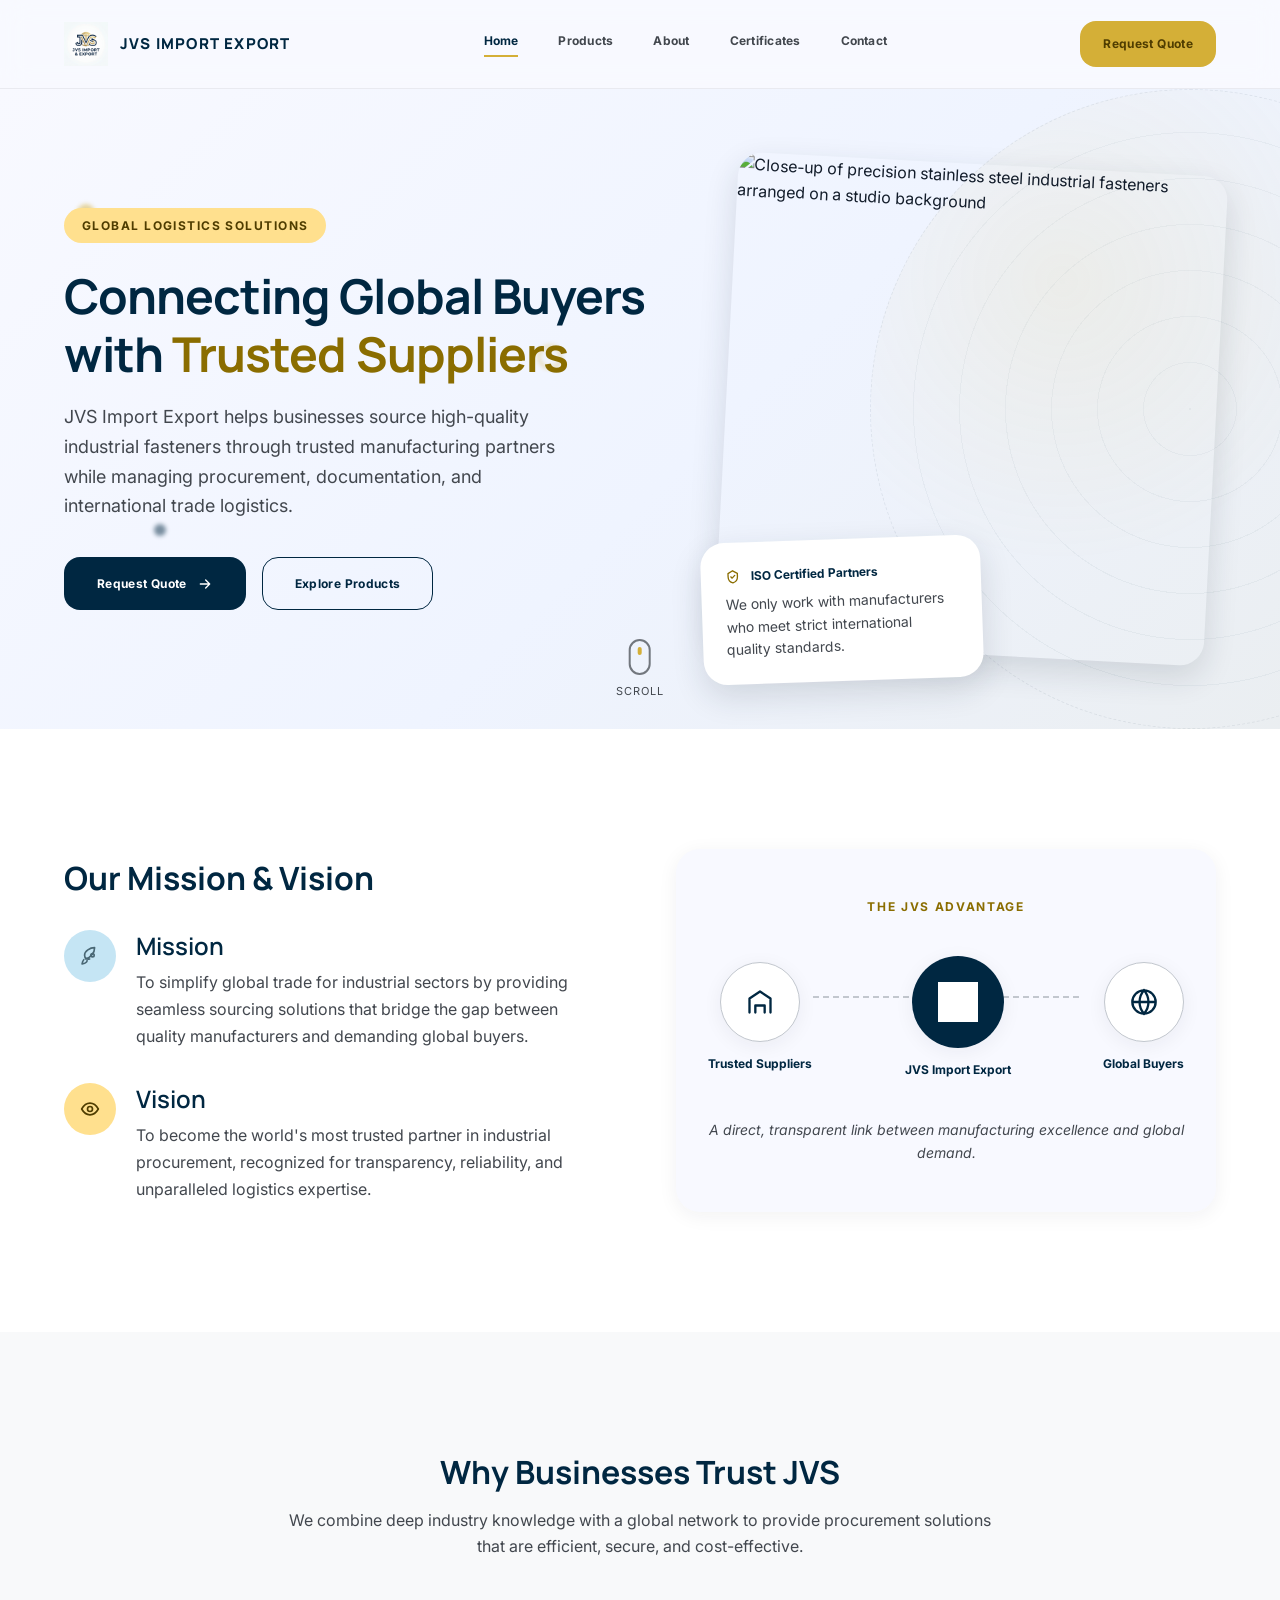
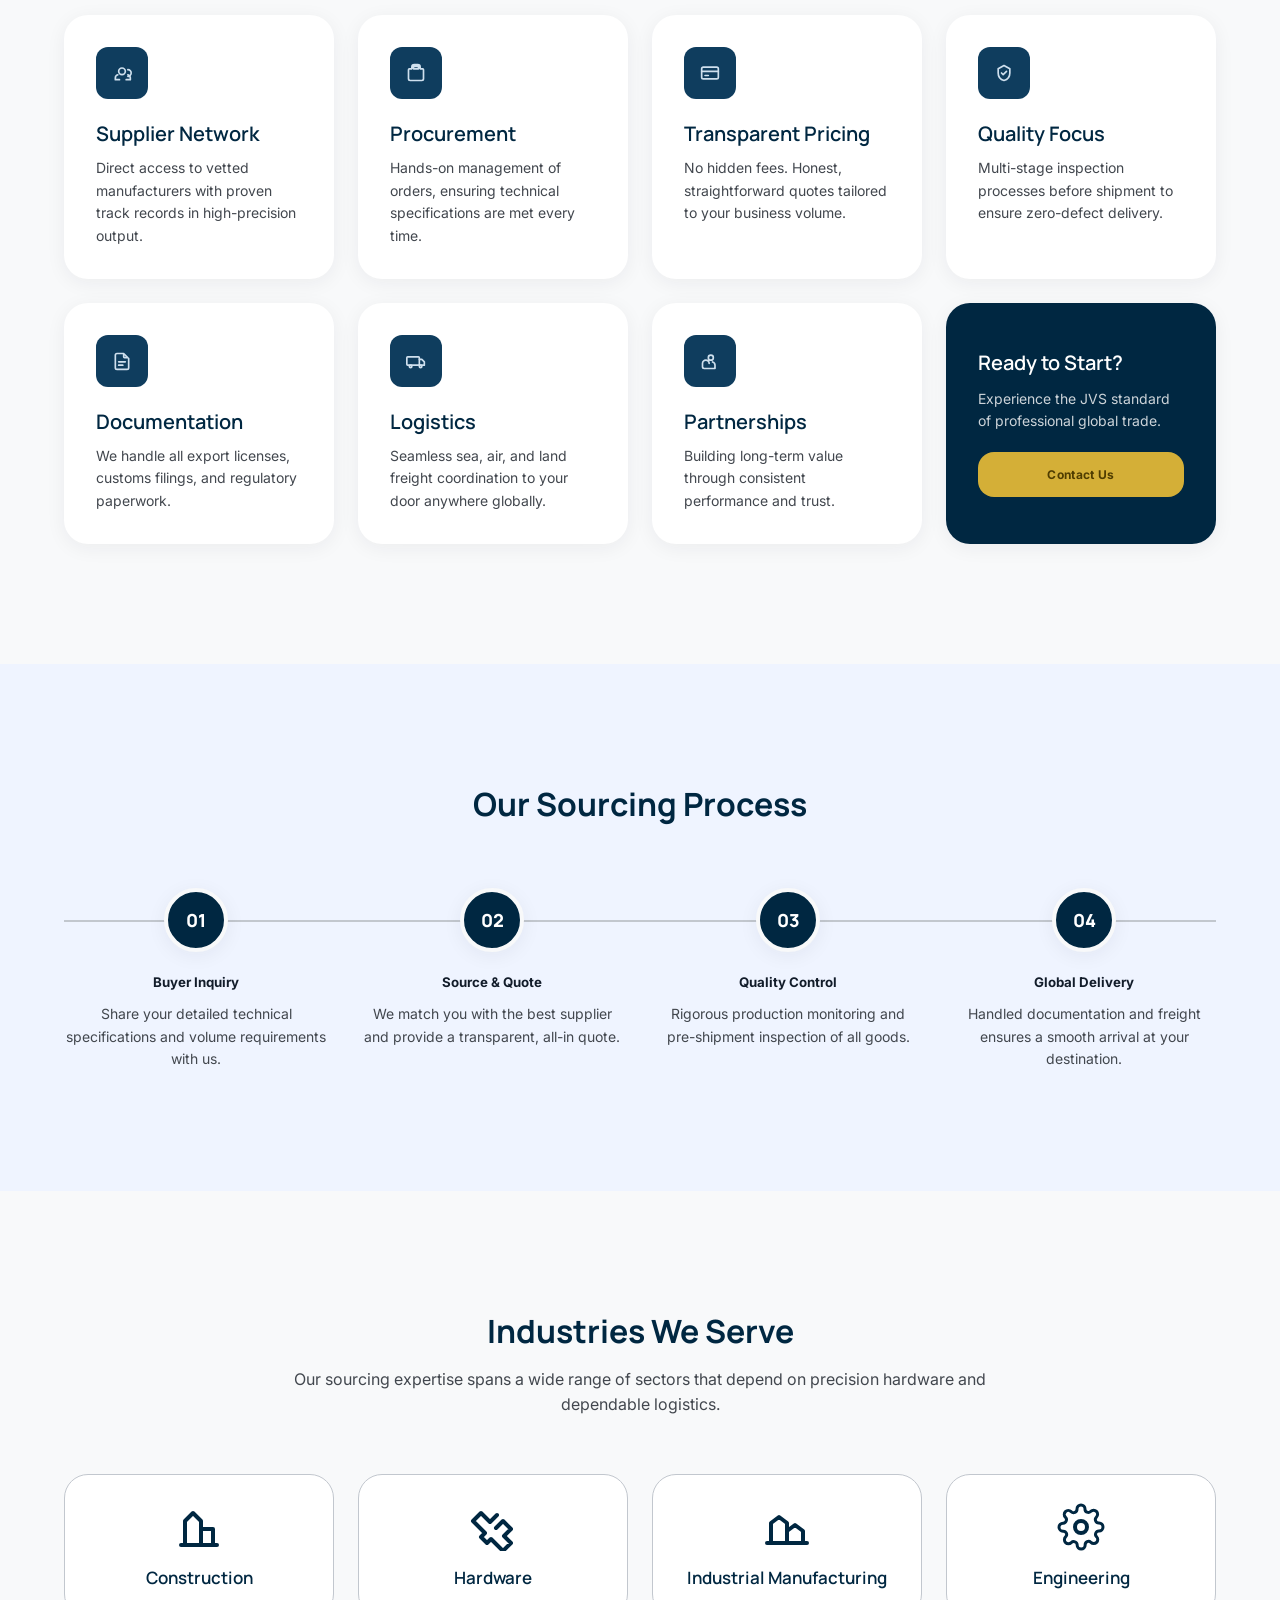
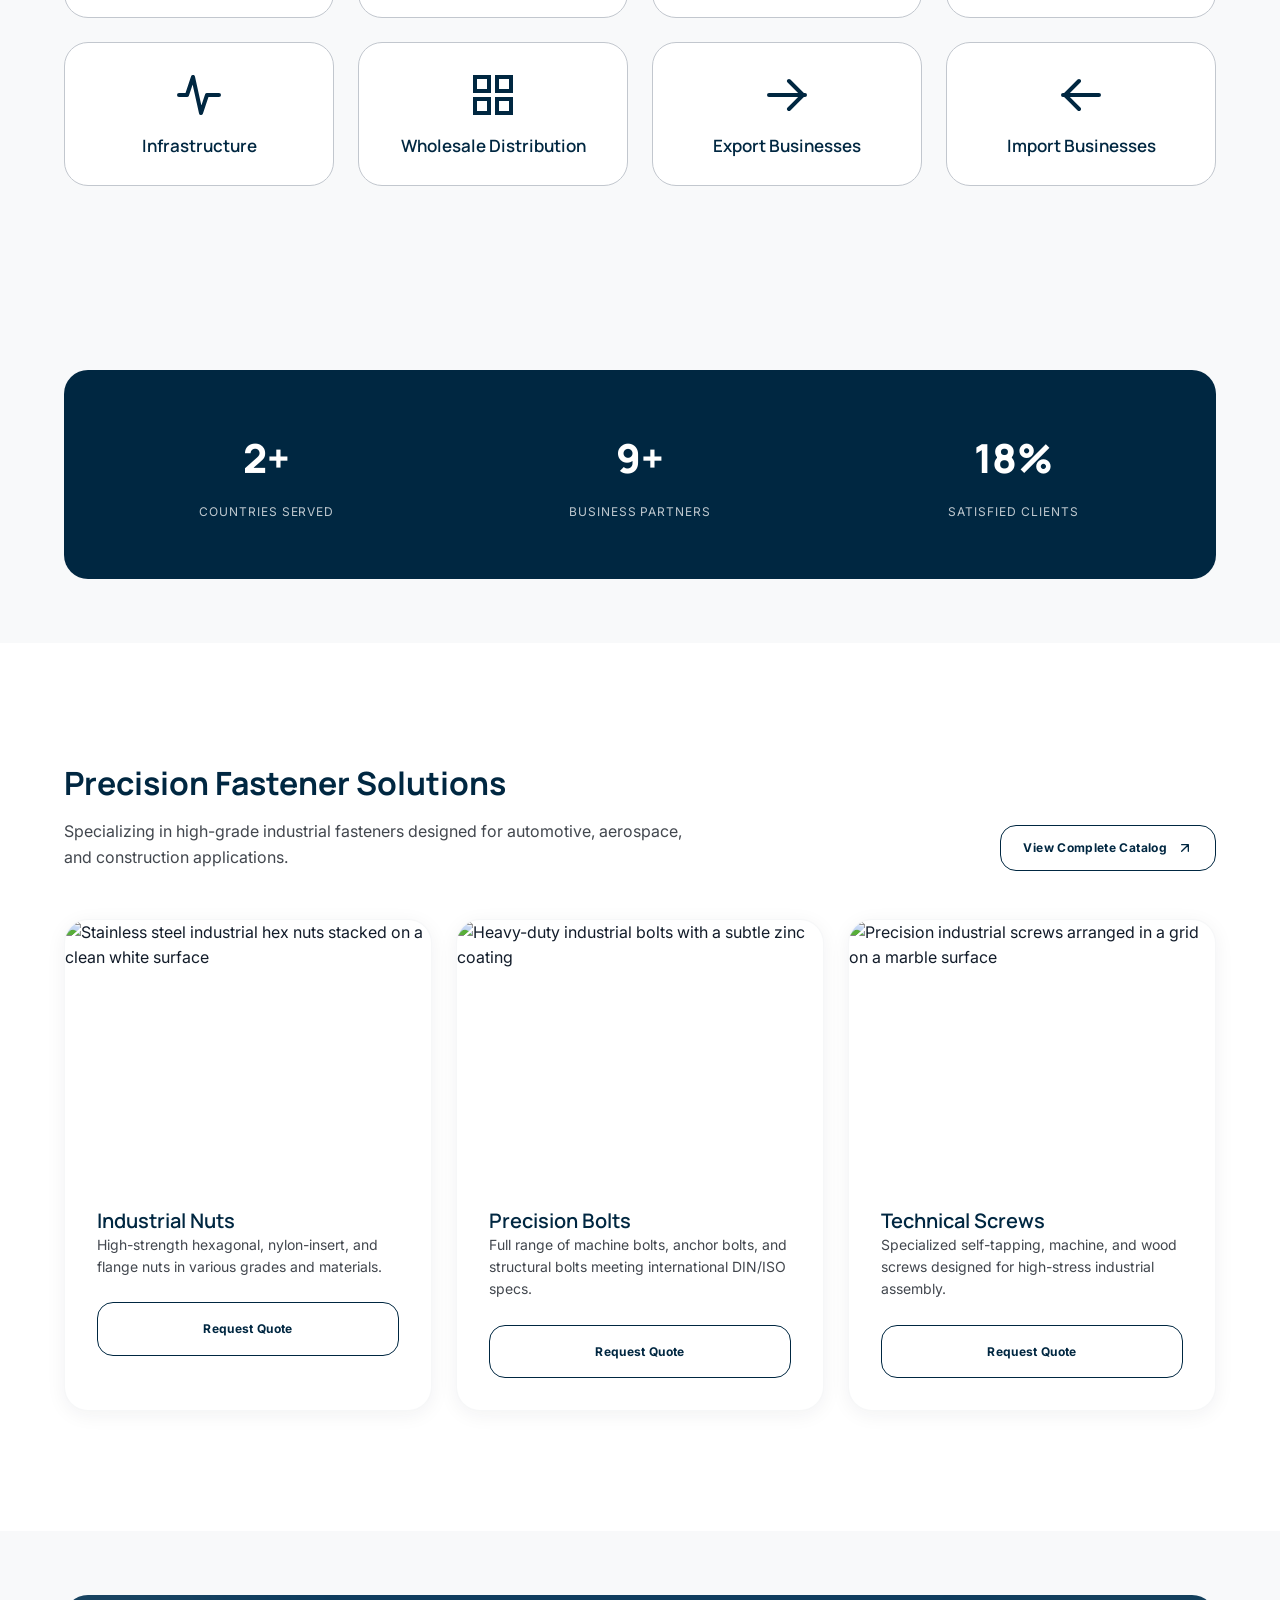
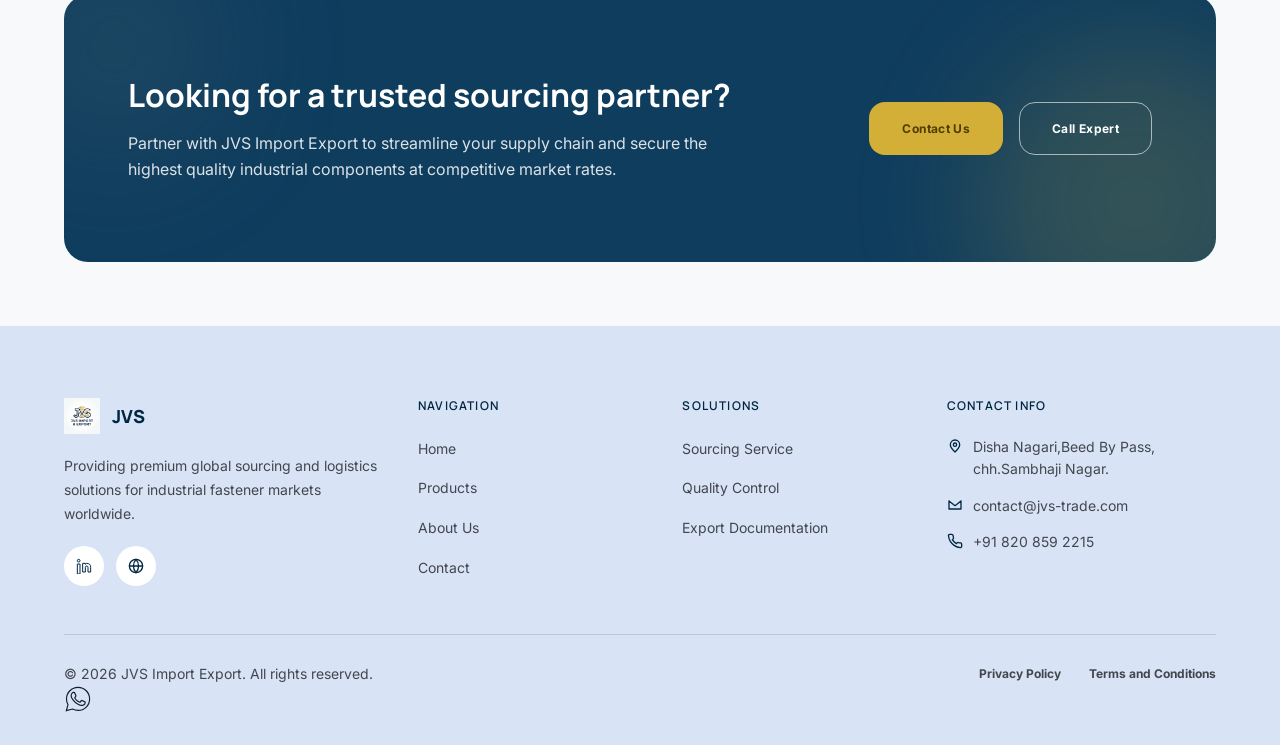
==== index.html @ 144cfc4e "Initial JVS Import Export website" ====
<!DOCTYPE html>
<html lang="en">
<head>
<meta charset="UTF-8">
<meta name="viewport" content="width=device-width, initial-scale=1.0">
<title>JVS Import Export | Global Sourcing & Trade Consultancy Partner</title>
<meta name="description" content="JVS Import Export connects verified manufacturers with global buyers of industrial fasteners — offering sourcing, documentation, and end-to-end trade coordination.">
<meta name="keywords" content="import export consultancy, global sourcing, industrial fasteners, trade documentation, buyer supplier matching">
<meta name="author" content="JVS Import Export">

<!-- Open Graph -->
<meta property="og:type" content="website">
<meta property="og:title" content="JVS Import Export | Connecting Markets, Delivering Value">
<meta property="og:description" content="An import-export trading & business consultancy firm connecting genuine buyers with trusted manufacturers worldwide.">
<meta property="og:image" content="assets/images/logo.png">
<meta property="og:url" content="https://www.jvsimportexport.com/">
<meta name="twitter:card" content="summary_large_image">

<link rel="icon" type="image/png" href="assets/images/logo.png">
<link rel="canonical" href="https://www.jvsimportexport.com/">

<!-- Fonts -->
<link rel="preconnect" href="https://fonts.googleapis.com">
<link rel="preconnect" href="https://fonts.gstatic.com" crossorigin>
<link href="https://fonts.googleapis.com/css2?family=Manrope:wght@500;600;700;800&family=Inter:wght@400;500;600;700&display=swap" rel="stylesheet">

<link rel="stylesheet" href="css/style.css">

<!-- Schema.org structured data -->
<script type="application/ld+json">
{
  "@context": "https://schema.org",
  "@type": "Organization",
  "name": "JVS Import Export",
  "description": "Import-export trading and business consultancy firm connecting global buyers with trusted manufacturing suppliers.",
  "url": "https://www.jvsimportexport.com/",
  "logo": "assets/images/logo.png",
  "sameAs": []
}
</script>
</head>
<body>

<!-- Loading Animation -->
<div class="page-loader" data-page-loader aria-hidden="true">
  <div class="page-loader__mark">
    <img src="assets/images/logo.png" alt="">
    <div class="page-loader__bar"></div>
  </div>
</div>

<a class="skip-link" href="#main-content">Skip to main content</a>

<!-- ============================= HEADER ============================= -->
<header class="site-header">
  <div class="nav-wrap">
    <a href="index.html" class="brand" aria-label="JVS Import Export — Home">
      <img src="assets/images/logo.png" alt="JVS Import Export logo" class="brand__logo">
      <span class="brand__name">JVS Import Export</span>
    </a>

    <nav class="main-nav" aria-label="Primary navigation">
      <a href="index.html" class="main-nav__link is-active" aria-current="page">Home</a>
      <a href="products.html" class="main-nav__link">Products</a>
      <a href="about.html" class="main-nav__link">About</a>
      <a href="certificate.html" class="main-nav__link">Certificates</a>
      <a href="contact.html" class="main-nav__link">Contact</a>
    </nav>

    <div class="header-actions">
      <a href="contact.html" class="btn btn--gold btn--sm">Request Quote</a>
      <button class="hamburger" data-nav-toggle aria-expanded="false" aria-controls="mobile-nav" aria-label="Toggle navigation menu">
        <span></span><span></span><span></span>
      </button>
    </div>
  </div>

  <nav id="mobile-nav" class="mobile-nav" data-mobile-nav aria-label="Mobile navigation">
    <a href="index.html" class="mobile-nav__link">Home</a>
    <a href="products.html" class="mobile-nav__link">Products</a>
    <a href="about.html" class="mobile-nav__link">About</a>
    <a href="certificate.html" class="mobile-nav__link">Certificates</a>
    <a href="contact.html" class="mobile-nav__link">Contact</a>
    <a href="contact.html" class="btn btn--gold btn--block mobile-nav__cta">Request Quote</a>
  </nav>
</header>

<main id="main-content">

  <!-- ============================= HERO ============================= -->
  <section class="hero">
    <div class="hero__bg" aria-hidden="true"></div>
    <div class="hero__globe" aria-hidden="true"></div>
    <span class="hero__shape hero__shape--1" aria-hidden="true"></span>
    <span class="hero__shape hero__shape--2" aria-hidden="true"></span>
    <span class="hero__shape hero__shape--3" aria-hidden="true"></span>

    <div class="container hero__grid">
      <div class="hero__content">
        <span class="hero__badge">Global Logistics Solutions</span>
        <h1>Connecting Global Buyers with <span class="accent">Trusted Suppliers</span></h1>
        <p class="lead">JVS Import Export helps businesses source high-quality industrial fasteners through trusted manufacturing partners while managing procurement, documentation, and international trade logistics.</p>
        <div class="hero__cta">
          <a href="contact.html" class="btn btn--primary">
            Request Quote
            <svg class="icon icon--sm" viewBox="0 0 24 24"><path d="M5 12h14M13 6l6 6-6 6" stroke-width="2" stroke-linecap="round" stroke-linejoin="round"/></svg>
          </a>
          <a href="products.html" class="btn btn--outline">Explore Products</a>
        </div>
      </div>

      <div class="hero__media">
        <div class="hero__media-frame">
          <img src="https://lh3.googleusercontent.com/aida-public/[base64]" alt="Close-up of precision stainless steel industrial fasteners arranged on a studio background" loading="eager" width="600" height="600">
        </div>
        <div class="hero__media-badge">
          <div class="badge-row">
            <svg class="icon icon--sm" viewBox="0 0 24 24"><path d="M9 12l2 2 4-4M12 3l7 4v5c0 4.5-3 8-7 9-4-1-7-4.5-7-9V7l7-4z" stroke-width="2" stroke-linecap="round" stroke-linejoin="round"/></svg>
            ISO Certified Partners
          </div>
          <p>We only work with manufacturers who meet strict international quality standards.</p>
        </div>
      </div>
    </div>

    <div class="scroll-indicator" aria-hidden="true">
      <span class="mouse"></span>
      Scroll
    </div>
  </section>

  <!-- ===================== ABOUT PREVIEW / MISSION ===================== -->
  <section class="section bg-white" id="about">
    <div class="container">
      <div class="story-grid">
        <div class="reveal">
          <h2>Our Mission &amp; Vision</h2>
          <div style="margin-top:32px;">
            <div class="mv-item">
              <div class="mv-item__icon mv-item__icon--blue">
                <svg class="icon" viewBox="0 0 24 24"><path d="M4.5 16.5c-1.5 1.5-2 5-2 5s3.5-.5 5-2c.8-.8 1-2 1-2M13 11a2 2 0 1 0 4 0 2 2 0 0 0-4 0z" stroke-width="2" stroke-linecap="round" stroke-linejoin="round"/><path d="M11.5 15.5c-3 1-6-1-6-4.5C5.5 6 12 2 17.5 2c0 5.5-4 12-11 13.5z" stroke-width="2" stroke-linecap="round" stroke-linejoin="round"/></svg>
              </div>
              <div>
                <h3>Mission</h3>
                <p>To simplify global trade for industrial sectors by providing seamless sourcing solutions that bridge the gap between quality manufacturers and demanding global buyers.</p>
              </div>
            </div>
            <div class="mv-item">
              <div class="mv-item__icon mv-item__icon--gold">
                <svg class="icon" viewBox="0 0 24 24"><path d="M2 12s4-7 10-7 10 7 10 7-4 7-10 7-10-7-10-7z" stroke-width="2" stroke-linecap="round" stroke-linejoin="round"/><circle cx="12" cy="12" r="3" stroke-width="2"/></svg>
              </div>
              <div>
                <h3>Vision</h3>
                <p>To become the world's most trusted partner in industrial procurement, recognized for transparency, reliability, and unparalleled logistics expertise.</p>
              </div>
            </div>
          </div>
        </div>

        <div class="advantage-panel reveal reveal-delay-1">
          <p class="advantage-panel__title">The JVS Advantage</p>
          <div class="advantage-flow">
            <div class="advantage-node">
              <div class="advantage-node__circle">
                <svg class="icon icon--lg" viewBox="0 0 24 24"><path d="M3 21V9l9-6 9 6v12M8 21v-6h8v6" stroke-width="2" stroke-linecap="round" stroke-linejoin="round"/></svg>
              </div>
              <span>Trusted Suppliers</span>
            </div>
            <div class="advantage-node">
              <div class="advantage-node__circle advantage-node__circle--brand">
                <img src="assets/images/logo2.png" alt="">
              </div>
              <span>JVS Import Export</span>
              
            </div>
            <div class="advantage-node">
              <div class="advantage-node__circle">
                <svg class="icon icon--lg" viewBox="0 0 24 24"><circle cx="12" cy="12" r="10" stroke-width="2"/><path d="M2 12h20M12 2a15 15 0 0 1 0 20 15 15 0 0 1 0-20z" stroke-width="2"/></svg>
              </div>
              <span>Global Buyers</span>
            </div>
          </div>
          <p class="advantage-panel__caption">A direct, transparent link between manufacturing excellence and global demand.</p>
        </div>
      </div>
    </div>
  </section>

  <!-- ============================= SERVICES ============================= -->
  <section class="section">
    <div class="container">
      <div class="section-header reveal">
        <h2>Why Businesses Trust JVS</h2>
        <p>We combine deep industry knowledge with a global network to provide procurement solutions that are efficient, secure, and cost-effective.</p>
      </div>

      <div class="grid grid-4">
        <div class="card service-card reveal">
          <div class="service-card__icon">
            <svg class="icon" viewBox="0 0 24 24"><path d="M17 20h5v-2a4 4 0 0 0-3-3.87M9 20H4v-2a4 4 0 0 1 3-3.87m5-8.13a4 4 0 1 0 0 8 4 4 0 0 0 0-8zm7 2a4 4 0 0 1 0 8" stroke-width="2" stroke-linecap="round" stroke-linejoin="round"/></svg>
          </div>
          <h4>Supplier Network</h4>
          <p>Direct access to vetted manufacturers with proven track records in high-precision output.</p>
        </div>
        <div class="card service-card reveal reveal-delay-1">
          <div class="service-card__icon">
            <svg class="icon" viewBox="0 0 24 24"><path d="M20 7h-3V5a3 3 0 0 0-3-3H10a3 3 0 0 0-3 3v2H4a1 1 0 0 0-1 1v11a2 2 0 0 0 2 2h14a2 2 0 0 0 2-2V8a1 1 0 0 0-1-1zM9 5a1 1 0 0 1 1-1h4a1 1 0 0 1 1 1v2H9z" stroke-width="2" stroke-linecap="round" stroke-linejoin="round"/></svg>
          </div>
          <h4>Procurement</h4>
          <p>Hands-on management of orders, ensuring technical specifications are met every time.</p>
        </div>
        <div class="card service-card reveal reveal-delay-2">
          <div class="service-card__icon">
            <svg class="icon" viewBox="0 0 24 24"><rect x="2" y="5" width="20" height="14" rx="2" stroke-width="2"/><path d="M2 10h20M6 15h4" stroke-width="2" stroke-linecap="round"/></svg>
          </div>
          <h4>Transparent Pricing</h4>
          <p>No hidden fees. Honest, straightforward quotes tailored to your business volume.</p>
        </div>
        <div class="card service-card reveal reveal-delay-3">
          <div class="service-card__icon">
            <svg class="icon" viewBox="0 0 24 24"><path d="M9 12l2 2 4-4M12 3l7 4v5c0 4.5-3 8-7 9-4-1-7-4.5-7-9V7l7-4z" stroke-width="2" stroke-linecap="round" stroke-linejoin="round"/></svg>
          </div>
          <h4>Quality Focus</h4>
          <p>Multi-stage inspection processes before shipment to ensure zero-defect delivery.</p>
        </div>
        <div class="card service-card reveal">
          <div class="service-card__icon">
            <svg class="icon" viewBox="0 0 24 24"><path d="M14 3v4a1 1 0 0 0 1 1h4M6 3h8l6 6v11a2 2 0 0 1-2 2H6a2 2 0 0 1-2-2V5a2 2 0 0 1 2-2zM8 13h8M8 17h5" stroke-width="2" stroke-linecap="round" stroke-linejoin="round"/></svg>
          </div>
          <h4>Documentation</h4>
          <p>We handle all export licenses, customs filings, and regulatory paperwork.</p>
        </div>
        <div class="card service-card reveal reveal-delay-1">
          <div class="service-card__icon">
            <svg class="icon" viewBox="0 0 24 24"><rect x="1" y="7" width="15" height="10" rx="1" stroke-width="2"/><path d="M16 10h3l3 3v4h-6" stroke-width="2" stroke-linecap="round" stroke-linejoin="round"/><circle cx="5.5" cy="18.5" r="1.5" stroke-width="2"/><circle cx="17.5" cy="18.5" r="1.5" stroke-width="2"/></svg>
          </div>
          <h4>Logistics</h4>
          <p>Seamless sea, air, and land freight coordination to your door anywhere globally.</p>
        </div>
        <div class="card service-card reveal reveal-delay-2">
          <div class="service-card__icon">
            <svg class="icon" viewBox="0 0 24 24"><path d="M11 21H5a2 2 0 0 1-2-2v-4a4 4 0 0 1 8 0M17 21H7M13 11a3 3 0 1 0 0-6 3 3 0 0 0 0 6zM18 21v-4a4 4 0 0 0-3-3.87" stroke-width="2" stroke-linecap="round" stroke-linejoin="round"/></svg>
          </div>
          <h4>Partnerships</h4>
          <p>Building long-term value through consistent performance and trust.</p>
        </div>
        <div class="service-card--dark card reveal reveal-delay-3">
          <h4>Ready to Start?</h4>
          <p>Experience the JVS standard of professional global trade.</p>
          <a href="contact.html" class="btn btn--gold btn--sm">Contact Us</a>
        </div>
      </div>
    </div>
  </section>

  <!-- ===================== BUSINESS PROCESS TIMELINE ===================== -->
  <section class="section bg-tint">
    <div class="container">
      <h2 class="text-center reveal" style="margin-bottom:64px;">Our Sourcing Process</h2>
      <div class="timeline">
        <div class="timeline__track" aria-hidden="true"></div>
        <ol class="timeline__list">
          <li class="timeline__step reveal">
            <div class="timeline__num">01</div>
            <h5>Buyer Inquiry</h5>
            <p>Share your detailed technical specifications and volume requirements with us.</p>
          </li>
          <li class="timeline__step reveal reveal-delay-1">
            <div class="timeline__num">02</div>
            <h5>Source &amp; Quote</h5>
            <p>We match you with the best supplier and provide a transparent, all-in quote.</p>
          </li>
          <li class="timeline__step reveal reveal-delay-2">
            <div class="timeline__num">03</div>
            <h5>Quality Control</h5>
            <p>Rigorous production monitoring and pre-shipment inspection of all goods.</p>
          </li>
          <li class="timeline__step reveal reveal-delay-3">
            <div class="timeline__num">04</div>
            <h5>Global Delivery</h5>
            <p>Handled documentation and freight ensures a smooth arrival at your destination.</p>
          </li>
        </ol>
      </div>
    </div>
  </section>

  <!-- ===================== INDUSTRIES WE SERVE ===================== -->
  <section class="section">
    <div class="container">
      <div class="section-header reveal">
        <h2>Industries We Serve</h2>
        <p>Our sourcing expertise spans a wide range of sectors that depend on precision hardware and dependable logistics.</p>
      </div>
      <div class="grid grid-4">
        <div class="industry-card reveal">
          <svg class="industry-card__icon icon icon--lg" viewBox="0 0 24 24"><path d="M3 21h18M5 21V9l4-4 4 4v12M13 21V13h6v8" stroke-width="2" stroke-linecap="round" stroke-linejoin="round"/></svg>
          <h4>Construction</h4>
        </div>
        <div class="industry-card reveal reveal-delay-1">
          <svg class="industry-card__icon icon icon--lg" viewBox="0 0 24 24"><path d="M14 6l-3.5 3.5L6 5 2 9l6 6-2 2 3 3 2-2 6 6 4-4-3.5-3.5L21 13l-4-4-3.5 3.5" stroke-width="2" stroke-linecap="round" stroke-linejoin="round"/></svg>
          <h4>Hardware</h4>
        </div>
        <div class="industry-card reveal reveal-delay-2">
          <svg class="industry-card__icon icon icon--lg" viewBox="0 0 24 24"><path d="M2 20h20M4 20V10l4-3 4 3v10M12 20v-6l4-3 4 3v6" stroke-width="2" stroke-linecap="round" stroke-linejoin="round"/></svg>
          <h4>Industrial Manufacturing</h4>
        </div>
        <div class="industry-card reveal reveal-delay-3">
          <svg class="industry-card__icon icon icon--lg" viewBox="0 0 24 24"><circle cx="12" cy="12" r="3" stroke-width="2"/><path d="M19.4 15a1.65 1.65 0 0 0 .33 1.82l.06.06a2 2 0 1 1-2.83 2.83l-.06-.06a1.65 1.65 0 0 0-1.82-.33 1.65 1.65 0 0 0-1 1.51V21a2 2 0 0 1-4 0v-.09A1.65 1.65 0 0 0 9 19.4a1.65 1.65 0 0 0-1.82.33l-.06.06a2 2 0 1 1-2.83-2.83l.06-.06a1.65 1.65 0 0 0 .33-1.82 1.65 1.65 0 0 0-1.51-1H3a2 2 0 0 1 0-4h.09A1.65 1.65 0 0 0 4.6 9a1.65 1.65 0 0 0-.33-1.82l-.06-.06a2 2 0 1 1 2.83-2.83l.06.06a1.65 1.65 0 0 0 1.82.33H9a1.65 1.65 0 0 0 1-1.51V3a2 2 0 0 1 4 0v.09a1.65 1.65 0 0 0 1 1.51 1.65 1.65 0 0 0 1.82-.33l.06-.06a2 2 0 1 1 2.83 2.83l-.06.06a1.65 1.65 0 0 0-.33 1.82V9a1.65 1.65 0 0 0 1.51 1H21a2 2 0 0 1 0 4h-.09a1.65 1.65 0 0 0-1.51 1z" stroke-width="1.5" stroke-linecap="round" stroke-linejoin="round"/></svg>
          <h4>Engineering</h4>
        </div>
        <div class="industry-card reveal">
          <svg class="industry-card__icon icon icon--lg" viewBox="0 0 24 24"><path d="M2 12h4l3-9 4 18 3-9h6" stroke-width="2" stroke-linecap="round" stroke-linejoin="round"/></svg>
          <h4>Infrastructure</h4>
        </div>
        <div class="industry-card reveal reveal-delay-1">
          <svg class="industry-card__icon icon icon--lg" viewBox="0 0 24 24"><rect x="3" y="3" width="7" height="7" stroke-width="2"/><rect x="14" y="3" width="7" height="7" stroke-width="2"/><rect x="14" y="14" width="7" height="7" stroke-width="2"/><rect x="3" y="14" width="7" height="7" stroke-width="2"/></svg>
          <h4>Wholesale Distribution</h4>
        </div>
        <div class="industry-card reveal reveal-delay-2">
          <svg class="industry-card__icon icon icon--lg" viewBox="0 0 24 24"><path d="M3 12h18M13 5l7 7-7 7" stroke-width="2" stroke-linecap="round" stroke-linejoin="round"/></svg>
          <h4>Export Businesses</h4>
        </div>
        <div class="industry-card reveal reveal-delay-3">
          <svg class="industry-card__icon icon icon--lg" viewBox="0 0 24 24"><path d="M21 12H3M11 5l-7 7 7 7" stroke-width="2" stroke-linecap="round" stroke-linejoin="round"/></svg>
          <h4>Import Businesses</h4>
        </div>
      </div>
    </div>
  </section>

  <!-- ===================== STATISTICS COUNTER ===================== -->
  <section class="section--tight">
    <div class="container">
      <div class="stats-band reveal">
        <div class="stat">
          <span class="stat__value" data-counter="3" data-suffix="+">0</span>
          <span class="stat__label">Countries Served</span>
        </div>
        <div class="stat">
          <span class="stat__value" data-counter="10" data-suffix="+">0</span>
          <span class="stat__label">Business Partners</span>
        </div>
        <div class="stat">
          <span class="stat__value" data-counter="20" data-suffix="%">0</span>
          <span class="stat__label">Satisfied Clients</span>
        </div>
      </div>
    </div>
  </section>

  <!-- ===================== FEATURED PRODUCTS ===================== -->
  <section class="section bg-white">
    <div class="container">
      <div class="section-header reveal" style="text-align:left; margin-bottom:48px; display:flex; flex-wrap:wrap; justify-content:space-between; align-items:flex-end; gap:24px; max-width:none;">
        <div style="max-width:640px;">
          <h2>Precision Fastener Solutions</h2>
          <p>Specializing in high-grade industrial fasteners designed for automotive, aerospace, and construction applications.</p>
        </div>
        <a href="products.html" class="btn btn--outline btn--sm">
          View Complete Catalog
          <svg class="icon icon--sm" viewBox="0 0 24 24"><path d="M7 17L17 7M7 7h10v10" stroke-width="2" stroke-linecap="round" stroke-linejoin="round"/></svg>
        </a>
      </div>

      <div class="grid grid-3">
        <div class="card product-card reveal" style="border-radius:24px;">
          <div class="product-card__media" style="height:256px;">
            <img src="https://lh3.googleusercontent.com/aida-public/[base64]" alt="Stainless steel industrial hex nuts stacked on a clean white surface" loading="lazy" width="500" height="256">
          </div>
          <div style="padding:32px;">
            <h4>Industrial Nuts</h4>
            <p style="font-size:14px; color:var(--color-on-surface-variant); margin-bottom:24px;">High-strength hexagonal, nylon-insert, and flange nuts in various grades and materials.</p>
            <a href="products.html" class="btn btn--outline btn--block">Request Quote</a>
          </div>
        </div>
        <div class="card product-card reveal reveal-delay-1" style="border-radius:24px;">
          <div class="product-card__media" style="height:256px;">
            <img src="https://lh3.googleusercontent.com/aida-public/[base64]" alt="Heavy-duty industrial bolts with a subtle zinc coating" loading="lazy" width="500" height="256">
          </div>
          <div style="padding:32px;">
            <h4>Precision Bolts</h4>
            <p style="font-size:14px; color:var(--color-on-surface-variant); margin-bottom:24px;">Full range of machine bolts, anchor bolts, and structural bolts meeting international DIN/ISO specs.</p>
            <a href="products.html" class="btn btn--outline btn--block">Request Quote</a>
          </div>
        </div>
        <div class="card product-card reveal reveal-delay-2" style="border-radius:24px;">
          <div class="product-card__media" style="height:256px;">
            <img src="https://lh3.googleusercontent.com/aida-public/[base64]" alt="Precision industrial screws arranged in a grid on a marble surface" loading="lazy" width="500" height="256">
          </div>
          <div style="padding:32px;">
            <h4>Technical Screws</h4>
            <p style="font-size:14px; color:var(--color-on-surface-variant); margin-bottom:24px;">Specialized self-tapping, machine, and wood screws designed for high-stress industrial assembly.</p>
            <a href="products.html" class="btn btn--outline btn--block">Request Quote</a>
          </div>
        </div>
      </div>
    </div>
  </section>

  <!-- ============================= FINAL CTA ============================= -->
  <section class="section--tight">
    <div class="container">
      <div class="cta-banner reveal">
        <span class="cta-banner__blob cta-banner__blob--1" aria-hidden="true"></span>
        <span class="cta-banner__blob cta-banner__blob--2" aria-hidden="true"></span>
        <div class="cta-banner__content">
          <h2>Looking for a trusted sourcing partner?</h2>
          <p>Partner with JVS Import Export to streamline your supply chain and secure the highest quality industrial components at competitive market rates.</p>
        </div>
        <div class="cta-banner__actions">
          <a href="contact.html" class="btn btn--gold">Contact Us</a>
          <a href="tel:+15550123456" class="btn btn--outline-light">Call Expert</a>
        </div>
      </div>
    </div>
  </section>

</main>

<!-- ============================= FOOTER ============================= -->
<footer class="site-footer">
  <div class="container">
    <div class="footer-grid">
      <div class="footer-col">
        <div class="footer-brand">
          <img src="assets/images/logo.png" alt="">
          <span>JVS</span>
        </div>
        <p>Providing premium global sourcing and logistics solutions for industrial fastener markets worldwide.</p>
        <div class="footer-social">
          <a href="https://www.linkedin.com/in/gajanan-shewalkar-560b208b/"
   target="_blank"
   rel="noopener noreferrer"
   aria-label="JVS on LinkedIn">
            <svg class="icon icon--sm" viewBox="0 0 24 24"><path d="M16 8a6 6 0 0 1 6 6v7h-4v-7a2 2 0 0 0-4 0v7h-4V8h4v1.5A5.98 5.98 0 0 1 16 8zM2 9h4v15H2zM4 6a2 2 0 1 1 0-4 2 2 0 0 1 0 4z" stroke-width="1.5" stroke-linejoin="round"/></svg>
          </a>
          <a href="#" aria-label="JVS company website">
            <svg class="icon icon--sm" viewBox="0 0 24 24"><circle cx="12" cy="12" r="10" stroke-width="2"/><path d="M2 12h20M12 2a15 15 0 0 1 0 20 15 15 0 0 1 0-20z" stroke-width="2"/></svg>
          </a>
        </div>
      </div>

      <div class="footer-col">
        <h4>Navigation</h4>
        <ul>
          <li><a href="index.html">Home</a></li>
          <li><a href="products.html">Products</a></li>
          <li><a href="about.html">About Us</a></li>
          <li><a href="contact.html">Contact</a></li>
        </ul>
      </div>

      <div class="footer-col">
        <h4>Solutions</h4>
        <ul>
          <li><a href="products.html">Sourcing Service</a></li>
          <li><a href="certificate.html">Quality Control</a></li>
          <li><a href="certificate.html">Export Documentation</a></li>
        </ul>
      </div>

      <div class="footer-col">
        <h4>Contact Info</h4>
        <div class="footer-contact-item">
          <svg class="icon icon--sm" viewBox="0 0 24 24"><path d="M12 21s-7-6.5-7-11a7 7 0 0 1 14 0c0 4.5-7 11-7 11z" stroke-width="2" stroke-linecap="round" stroke-linejoin="round"/><circle cx="12" cy="10" r="2.5" stroke-width="2"/></svg>
          <span>Disha Nagari,Beed By Pass, chh.Sambhaji Nagar.</span>
        </div>
        <div class="footer-contact-item">
          <svg class="icon icon--sm" viewBox="0 0 24 24"><path d="M4 4h16v16H4z" stroke-width="0" fill="none"/><path d="M3 6l9 7 9-7M3 6v12h18V6" stroke-width="2" stroke-linecap="round" stroke-linejoin="round"/></svg>
          <span>contact@jvs-trade.com</span>
        </div>
        <div class="footer-contact-item">
          <svg class="icon icon--sm" viewBox="0 0 24 24"><path d="M22 16.9v3a2 2 0 0 1-2.2 2 19.8 19.8 0 0 1-8.6-3 19.5 19.5 0 0 1-6-6 19.8 19.8 0 0 1-3-8.7A2 2 0 0 1 4.1 2h3a2 2 0 0 1 2 1.7c.1 1 .3 2 .6 3a2 2 0 0 1-.5 2.1L8 10a16 16 0 0 0 6 6l1.2-1.2a2 2 0 0 1 2.1-.5c1 .3 2 .5 3 .6a2 2 0 0 1 1.7 2z" stroke-width="2" stroke-linecap="round" stroke-linejoin="round"/></svg>
          <span>+91 820 859 2215</span>
        </div>
      </div>
    </div>

    <div class="footer-bottom">
  <p>© <span data-current-year>2026</span> JVS Import Export. All rights reserved.</p>

  <div class="footer-legal-links">
    <a href="assets\documents\JVS_Import_Export_Privacy_Policy.pdf" target="_blank">
      Privacy Policy
    </a>

    <a href="assets\documents\JVS_Import_Export_Terms_and_Conditions.pdf" target="_blank">
      Terms and Conditions
    </a>
  </div>
</div>

<button class="back-to-top" data-back-to-top aria-label="Back to top">
  <svg class="icon" viewBox="0 0 24 24"><path d="M12 19V5M5 12l7-7 7 7" stroke-width="2" stroke-linecap="round" stroke-linejoin="round"/></svg>
</button>

<a href=https://wa.me/+91 820 859 2215>
  <svg class="icon icon--lg" viewBox="0 0 24 24" fill="currentColor" stroke="none"><path d="M12.04 2C6.58 2 2.13 6.45 2.13 11.91c0 1.75.46 3.45 1.32 4.95L2 22l5.29-1.39a9.87 9.87 0 0 0 4.75 1.21h.01c5.46 0 9.9-4.45 9.9-9.91S17.5 2 12.04 2zm5.9 14.02c-.25.7-1.45 1.34-2 1.42-.51.08-1.15.11-1.86-.12-.43-.14-.98-.32-1.69-.63-2.97-1.28-4.9-4.27-5.05-4.47-.15-.2-1.2-1.6-1.2-3.05 0-1.46.76-2.17 1.03-2.47.27-.3.6-.37.8-.37h.57c.18 0 .43-.07.67.51.25.6.85 2.07.92 2.22.07.15.12.32.02.52-.1.2-.15.32-.3.5-.15.17-.31.39-.44.52-.15.15-.3.31-.13.6.17.3.76 1.25 1.63 2.02 1.12.99 2.06 1.3 2.36 1.45.3.15.47.12.65-.07.18-.2.75-.87.95-1.17.2-.3.4-.25.67-.15.27.1 1.73.81 2.02.96.3.15.5.22.57.35.07.13.07.72-.18 1.42z"/></svg>
</a>

<script src="js/script.js"></script>
</body>
</html>
---- css/style.css ----
/* =========================================================================
   JVS IMPORT & EXPORT — MAIN STYLESHEET
   Author: JVS Development Team
   Description: Handwritten, dependency-free CSS implementing the JVS
   design system (deep navy + gold, editorial corporate aesthetic).
   Structure:
     1. Custom Properties (Design Tokens)
     2. Reset & Base
     3. Typography
     4. Layout Utilities
     5. Buttons
     6. Header / Navigation
     7. Hero
     8. Cards & Sections (shared)
     9. Home page sections
    10. Products page
    11. About page
    12. Certificates page
    13. Contact page
    14. Footer
    15. Animations
    16. Responsive
   ========================================================================= */

/* -------------------------------------------------------------------------
   1. CUSTOM PROPERTIES — DESIGN TOKENS
   ------------------------------------------------------------------------- */
:root {
  /* Brand colors */
  --color-primary: #002741;          /* Deep navy */
  --color-primary-container: #0f3d5e;
  --color-on-primary: #ffffff;
  --color-on-primary-container: #cfe0ee;

  --color-secondary: #45636f;
  --color-secondary-container: #c5e5f4;
  --color-on-secondary-container: #496774;

  --color-tertiary: #8a6d00;         /* Gold (accessible on light bg) */
  --color-tertiary-container: #d4af37; /* Gold accent (brand spec) */
  --color-on-tertiary: #ffffff;
  --color-on-tertiary-container: #4f3d00;

  --color-background: #f8f9fa;
  --color-surface: #f8f9ff;
  --color-surface-container-lowest: #ffffff;
  --color-surface-container-low: #eff4ff;
  --color-surface-container: #e6eeff;
  --color-surface-container-high: #dee9fc;
  --color-surface-container-highest: #d9e3f6;

  --color-on-surface: #121c2a;
  --color-on-surface-variant: #42474e;
  --color-outline: #72777e;
  --color-outline-variant: #c2c7ce;

  --color-success: #1c7c3f;
  --color-error: #ba1a1a;

  /* Typography */
  --font-heading: 'Manrope', 'Poppins', sans-serif;
  --font-body: 'Inter', sans-serif;

  --fs-display-lg: 48px;
  --fs-display-lg-mobile: 36px;
  --fs-headline-md: 32px;
  --fs-headline-sm: 24px;
  --fs-body-lg: 18px;
  --fs-body-md: 16px;
  --fs-body-sm: 14px;
  --fs-label-bold: 12px;

  /* Spacing */
  --space-base: 8px;
  --section-gap: 120px;
  --section-gap-mobile: 64px;
  --gutter: 24px;
  --margin-mobile: 16px;
  --margin-desktop: 64px;
  --container-max: 1280px;

  /* Radius */
  --radius-sm: 0.25rem;
  --radius-md: 0.75rem;
  --radius-lg: 1rem;
  --radius-button: 16px;
  --radius-card: 24px;
  --radius-full: 9999px;

  /* Shadows */
  --shadow-soft: 0 4px 20px rgba(31, 41, 55, 0.06);
  --shadow-lift: 0 12px 32px rgba(31, 41, 55, 0.14);
  --shadow-nav: 0 2px 12px rgba(10, 37, 64, 0.06);

  /* Motion */
  --ease-standard: cubic-bezier(0.4, 0, 0.2, 1);
  --duration-fast: 200ms;
  --duration-base: 350ms;
  --duration-slow: 600ms;

  --header-height: 88px;
  --header-height-scrolled: 68px;
}

/* -------------------------------------------------------------------------
   2. RESET & BASE
   ------------------------------------------------------------------------- */
*, *::before, *::after { box-sizing: border-box; }

html {
  scroll-behavior: smooth;
  -webkit-text-size-adjust: 100%;
}

@media (prefers-reduced-motion: reduce) {
  html { scroll-behavior: auto; }
  *, *::before, *::after {
    animation-duration: 0.01ms !important;
    animation-iteration-count: 1 !important;
    transition-duration: 0.01ms !important;
    scroll-behavior: auto !important;
  }
}

body {
  margin: 0;
  font-family: var(--font-body);
  font-size: var(--fs-body-md);
  line-height: 1.6;
  color: var(--color-on-surface);
  background-color: var(--color-background);
  -webkit-font-smoothing: antialiased;
  -moz-osx-font-smoothing: grayscale;
}

img { max-width: 100%; display: block; }
button { font-family: inherit; cursor: pointer; }
a { color: inherit; text-decoration: none; }
ul, ol { list-style: none; margin: 0; padding: 0; }
input, textarea, select, button { font: inherit; }
h1, h2, h3, h4, h5, h6, p { margin: 0; }
svg { display: block; }

/* Accessible focus ring */
a:focus-visible,
button:focus-visible,
input:focus-visible,
textarea:focus-visible,
select:focus-visible {
  outline: 3px solid var(--color-tertiary-container);
  outline-offset: 2px;
  border-radius: var(--radius-sm);
}

/* Skip link for keyboard users */
.skip-link {
  position: absolute;
  left: -9999px;
  top: 0;
  z-index: 1000;
  background: var(--color-primary);
  color: #fff;
  padding: 12px 20px;
  border-radius: 0 0 8px 0;
  font-weight: 600;
}
.skip-link:focus {
  left: 0;
}

::selection {
  background: var(--color-tertiary-container);
  color: var(--color-on-tertiary-container);
}

/* -------------------------------------------------------------------------
   3. TYPOGRAPHY
   ------------------------------------------------------------------------- */
h1, .h1 {
  font-family: var(--font-heading);
  font-weight: 700;
  font-size: var(--fs-display-lg-mobile);
  line-height: 1.2;
  letter-spacing: -0.02em;
  color: var(--color-primary);
}
h2, .h2 {
  font-family: var(--font-heading);
  font-weight: 700;
  font-size: 28px;
  line-height: 1.25;
  color: var(--color-primary);
}
h3, .h3 {
  font-family: var(--font-heading);
  font-weight: 600;
  font-size: var(--fs-headline-sm);
  line-height: 1.3;
  color: var(--color-primary);
}
h4, .h4 {
  font-family: var(--font-heading);
  font-weight: 600;
  font-size: 20px;
  line-height: 1.3;
  color: var(--color-primary);
}
p { color: var(--color-on-surface-variant); }
.lead {
  font-size: var(--fs-body-lg);
  line-height: 1.65;
}

.eyebrow {
  display: inline-block;
  font-family: var(--font-body);
  font-size: var(--fs-label-bold);
  font-weight: 700;
  letter-spacing: 0.14em;
  text-transform: uppercase;
  color: var(--color-tertiary);
}

.text-center { text-align: center; }
.text-white { color: #fff; }
.text-muted { color: var(--color-on-surface-variant); }
.visually-hidden {
  position: absolute !important;
  width: 1px; height: 1px;
  padding: 0; margin: -1px;
  overflow: hidden;
  clip: rect(0,0,0,0);
  white-space: nowrap;
  border: 0;
}

@media (min-width: 768px) {
  h1, .h1 { font-size: var(--fs-display-lg); }
  h2, .h2 { font-size: var(--fs-headline-md); }
}

/* -------------------------------------------------------------------------
   4. LAYOUT UTILITIES
   ------------------------------------------------------------------------- */
.container {
  width: 100%;
  max-width: var(--container-max);
  margin-inline: auto;
  padding-inline: var(--margin-mobile);
}
@media (min-width: 1024px) {
  .container { padding-inline: var(--margin-desktop); }
}

.section {
  padding-block: var(--section-gap-mobile);
}
@media (min-width: 1024px) {
  .section { padding-block: var(--section-gap); }
}
.section--tight { padding-block: 64px; }

.section-header {
  max-width: 720px;
  margin-inline: auto;
  margin-bottom: 56px;
  text-align: center;
}
.section-header p { margin-top: 16px; }

.grid {
  display: grid;
  gap: var(--gutter);
}
.grid-2 { grid-template-columns: repeat(1, 1fr); }
.grid-3 { grid-template-columns: repeat(1, 1fr); }
.grid-4 { grid-template-columns: repeat(1, 1fr); }
@media (min-width: 640px) {
  .grid-4 { grid-template-columns: repeat(2, 1fr); }
}
@media (min-width: 1024px) {
  .grid-2 { grid-template-columns: repeat(2, 1fr); }
  .grid-3 { grid-template-columns: repeat(3, 1fr); }
  .grid-4 { grid-template-columns: repeat(4, 1fr); }
}

.bg-surface { background-color: var(--color-surface); }
.bg-white { background-color: var(--color-surface-container-lowest); }
.bg-tint { background-color: var(--color-surface-container-low); }
.bg-navy { background-color: var(--color-primary); }

/* -------------------------------------------------------------------------
   5. BUTTONS
   ------------------------------------------------------------------------- */
.btn {
  position: relative;
  display: inline-flex;
  align-items: center;
  justify-content: center;
  gap: 10px;
  padding: 16px 32px;
  border-radius: var(--radius-button);
  font-family: var(--font-body);
  font-size: var(--fs-label-bold);
  font-weight: 700;
  letter-spacing: 0.03em;
  text-transform: none;
  border: 1.5px solid transparent;
  overflow: hidden;
  transition: transform var(--duration-fast) var(--ease-standard),
              box-shadow var(--duration-fast) var(--ease-standard),
              background-color var(--duration-fast) var(--ease-standard),
              opacity var(--duration-fast) var(--ease-standard);
  white-space: nowrap;
}
.btn:active { transform: scale(0.97); }

.btn--primary {
  background-color: var(--color-primary);
  color: #fff;
}
.btn--primary:hover { box-shadow: var(--shadow-lift); transform: translateY(-2px); }

.btn--gold {
  background-color: var(--color-tertiary-container);
  color: var(--color-on-tertiary-container);
}
.btn--gold:hover { box-shadow: var(--shadow-lift); transform: translateY(-2px); opacity: 0.95; }

.btn--outline {
  background-color: transparent;
  color: var(--color-primary);
  border-color: var(--color-primary);
}
.btn--outline:hover { background-color: rgba(0, 39, 65, 0.06); }

.btn--outline-light {
  background-color: transparent;
  color: #fff;
  border-color: rgba(255,255,255,0.6);
}
.btn--outline-light:hover { background-color: rgba(255,255,255,0.12); }

.btn--block { width: 100%; }
.btn--sm { padding: 12px 22px; }
.btn--icon-only { padding: 14px; }

/* Ripple */
.btn .ripple {
  position: absolute;
  border-radius: 50%;
  transform: scale(0);
  animation: ripple-anim 600ms var(--ease-standard);
  background-color: rgba(255,255,255,0.5);
  pointer-events: none;
}
@keyframes ripple-anim {
  to { transform: scale(3); opacity: 0; }
}

.icon {
  width: 20px;
  height: 20px;
  flex-shrink: 0;
  stroke: currentColor;
  fill: none;
}
.icon--sm { width: 16px; height: 16px; }
.icon--lg { width: 28px; height: 28px; }

/* -------------------------------------------------------------------------
   6. HEADER / NAVIGATION
   ------------------------------------------------------------------------- */
.site-header {
  position: sticky;
  top: 0;
  z-index: 500;
  width: 100%;
  background: rgba(248, 249, 255, 0.85);
  backdrop-filter: blur(14px);
  -webkit-backdrop-filter: blur(14px);
  border-bottom: 1px solid rgba(194, 199, 206, 0.3);
  transition: height var(--duration-base) var(--ease-standard),
              box-shadow var(--duration-base) var(--ease-standard);
}
.site-header.is-scrolled {
  box-shadow: var(--shadow-nav);
}

.nav-wrap {
  max-width: var(--container-max);
  margin-inline: auto;
  padding-inline: var(--margin-mobile);
  height: var(--header-height);
  display: flex;
  align-items: center;
  justify-content: space-between;
  gap: 16px;
  transition: height var(--duration-base) var(--ease-standard);
}
.site-header.is-scrolled .nav-wrap { height: var(--header-height-scrolled); }

@media (min-width: 1024px) {
  .nav-wrap { padding-inline: var(--margin-desktop); }
}

.brand {
  display: flex;
  align-items: center;
  gap: 12px;
  flex-shrink: 0;
}
.brand__logo {
  height: 44px;
  width: auto;
  object-fit: contain;
  transition: height var(--duration-base) var(--ease-standard);
}
.site-header.is-scrolled .brand__logo { height: 36px; }
.brand__name {
  display: none;
  font-family: var(--font-heading);
  font-weight: 800;
  font-size: 15px;
  letter-spacing: 0.08em;
  text-transform: uppercase;
  color: var(--color-primary);
}
@media (min-width: 1100px) {
  .brand__name { display: block; }
}

.main-nav {
  display: none;
}
@media (min-width: 900px) {
  .main-nav {
    display: flex;
    align-items: center;
    gap: 40px;
  }
}
.main-nav__link {
  position: relative;
  font-size: var(--fs-label-bold);
  font-weight: 700;
  letter-spacing: 0.02em;
  color: var(--color-on-surface-variant);
  padding-bottom: 6px;
  transition: color var(--duration-fast) var(--ease-standard);
}
.main-nav__link::after {
  content: '';
  position: absolute;
  left: 0; right: 100%;
  bottom: 0;
  height: 2px;
  background-color: var(--color-tertiary-container);
  transition: right var(--duration-base) var(--ease-standard);
}
.main-nav__link:hover { color: var(--color-primary); }
.main-nav__link:hover::after { right: 0; }
.main-nav__link.is-active {
  color: var(--color-primary);
}
.main-nav__link.is-active::after { right: 0; }

.header-actions {
  display: flex;
  align-items: center;
  gap: 12px;
}

.hamburger {
  display: flex;
  flex-direction: column;
  justify-content: center;
  align-items: center;
  gap: 5px;
  width: 44px;
  height: 44px;
  background: transparent;
  border: 1px solid var(--color-outline-variant);
  border-radius: var(--radius-md);
}
@media (min-width: 900px) { .hamburger { display: none; } }
.hamburger span {
  display: block;
  width: 20px;
  height: 2px;
  background-color: var(--color-primary);
  border-radius: 2px;
  transition: transform var(--duration-base) var(--ease-standard),
              opacity var(--duration-base) var(--ease-standard);
}
.hamburger[aria-expanded="true"] span:nth-child(1) { transform: translateY(7px) rotate(45deg); }
.hamburger[aria-expanded="true"] span:nth-child(2) { opacity: 0; }
.hamburger[aria-expanded="true"] span:nth-child(3) { transform: translateY(-7px) rotate(-45deg); }

.mobile-nav {
  position: fixed;
  inset: 0;
  top: var(--header-height-scrolled);
  background: var(--color-surface-container-lowest);
  transform: translateX(100%);
  transition: transform var(--duration-base) var(--ease-standard);
  z-index: 490;
  overflow-y: auto;
  padding: 32px var(--margin-mobile) 48px;
}
.mobile-nav.is-open { transform: translateX(0); }
@media (min-width: 900px) { .mobile-nav { display: none; } }
.mobile-nav__link {
  display: block;
  padding: 18px 4px;
  font-family: var(--font-heading);
  font-size: 22px;
  font-weight: 700;
  color: var(--color-primary);
  border-bottom: 1px solid var(--color-outline-variant);
}
.mobile-nav__cta { margin-top: 28px; }

/* -------------------------------------------------------------------------
   7. HERO
   ------------------------------------------------------------------------- */
.hero {
  position: relative;
  overflow: hidden;
  padding-block: 64px;
  min-height: 640px;
  display: flex;
  align-items: center;
}
.hero__bg {
  position: absolute;
  inset: 0;
  z-index: 0;
  background: linear-gradient(135deg, var(--color-surface) 0%, var(--color-surface-container-low) 55%, rgba(15,61,94,0.06) 100%);
}
.hero__globe {
  position: absolute;
  right: -18%;
  top: 50%;
  transform: translateY(-50%);
  width: 640px;
  height: 640px;
  border-radius: 50%;
  opacity: 0.5;
  background:
    radial-gradient(circle at 30% 30%, rgba(212,175,55,0.18), transparent 45%),
    repeating-radial-gradient(circle, rgba(0,39,65,0.08) 0, rgba(0,39,65,0.08) 1px, transparent 1px, transparent 46px);
  border: 1px dashed rgba(0,39,65,0.15);
  pointer-events: none;
}
.hero__shape {
  position: absolute;
  border-radius: 50%;
  filter: blur(2px);
  opacity: 0.5;
  animation: float 7s ease-in-out infinite;
}
.hero__shape--1 { width: 18px; height: 18px; background: var(--color-tertiary-container); top: 18%; left: 6%; animation-delay: 0s; }
.hero__shape--2 { width: 12px; height: 12px; background: var(--color-primary); top: 68%; left: 12%; animation-delay: 1.2s; }
.hero__shape--3 { width: 24px; height: 24px; border: 2px solid var(--color-tertiary-container); background: transparent; top: 40%; left: 42%; animation-delay: 2.1s; }

@keyframes float {
  0%, 100% { transform: translateY(0); }
  50% { transform: translateY(-18px); }
}

.hero__grid {
  position: relative;
  z-index: 1;
  display: grid;
  grid-template-columns: 1fr;
  gap: var(--gutter);
  align-items: center;
}
@media (min-width: 1024px) {
  .hero__grid { grid-template-columns: 1.1fr 0.9fr; gap: 64px; }
}

.hero__badge {
  display: inline-block;
  padding: 8px 18px;
  margin-bottom: 24px;
  border-radius: var(--radius-full);
  background-color: #ffe08e;
  color: #4f3d00;
  font-size: var(--fs-label-bold);
  font-weight: 700;
  letter-spacing: 0.12em;
  text-transform: uppercase;
}
.hero h1 { margin-bottom: 20px; max-width: 640px; }
.hero h1 .accent { color: var(--color-tertiary); }
.hero p.lead { max-width: 520px; margin-bottom: 36px; }
.hero__cta { display: flex; flex-wrap: wrap; gap: 16px; }

.hero__media { position: relative; display: none; }
@media (min-width: 1024px) { .hero__media { display: block; } }
.hero__media-frame {
  position: relative;
  aspect-ratio: 1/1;
  border-radius: var(--radius-card);
  overflow: hidden;
  box-shadow: var(--shadow-lift);
  transform: rotate(3deg);
}
.hero__media-frame img { width: 100%; height: 100%; object-fit: cover; }
.hero__media-badge {
  position: absolute;
  left: -24px;
  bottom: -28px;
  max-width: 280px;
  background: var(--color-surface-container-lowest);
  padding: 24px;
  border-radius: var(--radius-card);
  box-shadow: var(--shadow-lift);
  transform: rotate(-2deg);
}
.hero__media-badge .badge-row {
  display: flex;
  align-items: center;
  gap: 10px;
  margin-bottom: 8px;
  color: var(--color-primary);
  font-weight: 700;
  font-size: var(--fs-label-bold);
}
.hero__media-badge .badge-row .icon { color: var(--color-tertiary); }
.hero__media-badge p { font-size: var(--fs-body-sm); margin: 0; }

.scroll-indicator {
  position: absolute;
  bottom: 28px;
  left: 50%;
  transform: translateX(-50%);
  display: flex;
  flex-direction: column;
  align-items: center;
  gap: 8px;
  color: var(--color-on-surface-variant);
  font-size: 11px;
  letter-spacing: 0.1em;
  text-transform: uppercase;
  z-index: 1;
}
.scroll-indicator .mouse {
  width: 22px;
  height: 36px;
  border: 2px solid var(--color-outline);
  border-radius: 12px;
  position: relative;
}
.scroll-indicator .mouse::before {
  content: '';
  position: absolute;
  top: 6px;
  left: 50%;
  transform: translateX(-50%);
  width: 4px;
  height: 8px;
  background: var(--color-tertiary-container);
  border-radius: 2px;
  animation: scroll-dot 1.6s ease-in-out infinite;
}
@keyframes scroll-dot {
  0% { opacity: 1; transform: translate(-50%, 0); }
  100% { opacity: 0; transform: translate(-50%, 14px); }
}

/* -------------------------------------------------------------------------
   8. CARDS & SHARED SECTION COMPONENTS
   ------------------------------------------------------------------------- */
.card {
  background-color: var(--color-surface-container-lowest);
  border-radius: var(--radius-card);
  box-shadow: var(--shadow-soft);
  transition: transform var(--duration-base) var(--ease-standard),
              box-shadow var(--duration-base) var(--ease-standard);
}
.card:hover { transform: translateY(-6px); box-shadow: var(--shadow-lift); }

.service-card {
  padding: 32px;
}
.service-card__icon {
  width: 52px;
  height: 52px;
  border-radius: var(--radius-md);
  background-color: var(--color-primary-container);
  color: #cfe0ee;
  display: flex;
  align-items: center;
  justify-content: center;
  margin-bottom: 22px;
  transition: transform var(--duration-base) var(--ease-standard);
}
.service-card:hover .service-card__icon { transform: scale(1.1) rotate(-4deg); }
.service-card h4 { margin-bottom: 10px; }
.service-card p { font-size: var(--fs-body-sm); }

.service-card--dark {
  background-color: var(--color-primary);
  color: #fff;
  padding: 32px;
  display: flex;
  flex-direction: column;
  justify-content: center;
}
.service-card--dark h4 { color: #fff; margin-bottom: 12px; }
.service-card--dark p { color: rgba(255,255,255,0.8); margin-bottom: 20px; font-size: var(--fs-body-sm); }

.industry-card {
  padding: 28px 20px;
  text-align: center;
  border: 1px solid var(--color-outline-variant);
  border-radius: var(--radius-card);
  background-color: var(--color-surface-container-lowest);
  transition: all var(--duration-base) var(--ease-standard);
}
.industry-card:hover {
  border-color: var(--color-tertiary-container);
  transform: translateY(-4px);
  box-shadow: var(--shadow-soft);
}
.industry-card__icon {
  width: 48px; height: 48px;
  margin-inline: auto;
  margin-bottom: 16px;
  color: var(--color-primary);
}
.industry-card h4 { font-size: 17px; }

/* Reveal-on-scroll */
.reveal {
  opacity: 0;
  transform: translateY(32px);
  transition: opacity 700ms var(--ease-standard), transform 700ms var(--ease-standard);
}
.reveal.is-visible {
  opacity: 1;
  transform: translateY(0);
}
.reveal-delay-1 { transition-delay: 90ms; }
.reveal-delay-2 { transition-delay: 180ms; }
.reveal-delay-3 { transition-delay: 270ms; }
.reveal-delay-4 { transition-delay: 360ms; }

/* -------------------------------------------------------------------------
   9. HOME PAGE SECTIONS
   ------------------------------------------------------------------------- */

/* Mission & Vision */
.mv-item { display: flex; gap: 20px; margin-bottom: 32px; }
.mv-item:last-child { margin-bottom: 0; }
.mv-item__icon {
  flex-shrink: 0;
  width: 52px; height: 52px;
  border-radius: 50%;
  display: flex; align-items: center; justify-content: center;
}
.mv-item__icon--blue { background-color: var(--color-secondary-container); color: var(--color-on-secondary-container); }
.mv-item__icon--gold { background-color: #ffe08e; color: #4f3d00; }
.mv-item h3 { margin-bottom: 8px; }
.mv-item p { font-size: var(--fs-body-md); line-height: 1.7; }

.advantage-panel {
  background-color: var(--color-surface);
  border-radius: var(--radius-card);
  box-shadow: var(--shadow-soft);
  padding: 48px 32px;
  text-align: center;
}
.advantage-panel__title {
  font-size: var(--fs-label-bold);
  font-weight: 700;
  letter-spacing: 0.14em;
  text-transform: uppercase;
  color: var(--color-tertiary);
  margin-bottom: 40px;
}
.advantage-flow {
  display: flex;
  flex-direction: column;
  align-items: center;
  gap: 32px;
  position: relative;
}
@media (min-width: 700px) {
  .advantage-flow { flex-direction: row; justify-content: space-between; }
  .advantage-flow::before {
    content: '';
    position: absolute;
    top: 40px; left: 22%; right: 22%;
    height: 0;
    border-top: 2px dashed var(--color-outline-variant);
  }
}
.advantage-node { display: flex; flex-direction: column; align-items: center; gap: 12px; position: relative; z-index: 1; }
.advantage-node__circle {
  width: 80px; height: 80px;
  border-radius: 50%;
  background: #fff;
  border: 1px solid var(--color-outline-variant);
  display: flex; align-items: center; justify-content: center;
  box-shadow: var(--shadow-soft);
  color: var(--color-primary);
}
.advantage-node__circle--brand {
  width: 92px; height: 92px;
  background-color: var(--color-primary);
  border: none;
}
.advantage-node__circle--brand img { height: 40px; filter: brightness(0) invert(1); }
.advantage-node span { font-size: var(--fs-label-bold); font-weight: 700; color: var(--color-primary); }
.advantage-panel__caption {
  margin-top: 40px;
  font-style: italic;
  font-size: var(--fs-body-sm);
}

/* Timeline / Business Process */
.timeline { position: relative; }
.timeline__track {
  display: none;
}
@media (min-width: 1024px) {
  .timeline__track {
    display: block;
    position: absolute;
    top: 32px; left: 0; right: 0;
    height: 2px;
    background-color: var(--color-outline-variant);
  }
}
.timeline__list {
  display: grid;
  grid-template-columns: 1fr;
  gap: 48px;
  position: relative;
  z-index: 1;
}
@media (min-width: 640px) { .timeline__list { grid-template-columns: repeat(2, 1fr); } }
@media (min-width: 1024px) { .timeline__list { grid-template-columns: repeat(4, 1fr); gap: 32px; } }
.timeline__step { text-align: center; }
.timeline__num {
  width: 64px; height: 64px;
  border-radius: 50%;
  background-color: var(--color-primary);
  color: #fff;
  display: flex; align-items: center; justify-content: center;
  font-family: var(--font-heading);
  font-weight: 800;
  font-size: 18px;
  margin: 0 auto 20px;
  box-shadow: var(--shadow-soft);
  border: 4px solid var(--color-background);
}
.timeline__step h5 { margin-bottom: 10px; }
.timeline__step p { font-size: var(--fs-body-sm); }

/* Industries grid uses .industry-card above */

/* Stats Counter */
.stats-band {
  background-color: var(--color-primary);
  border-radius: var(--radius-card);
  padding: 56px 32px;
  display: grid;
  grid-template-columns: repeat(3, 1fr);
  gap: 32px;
  text-align: center;
  align-items: center;
}
@media (min-width: 768px) { .stats-band { grid-template-columns: repeat(3, 1fr); } }
.stat__value {
  font-family: var(--font-heading);
  font-weight: 800;
  font-size: 40px;
  color: #fff;
  display: block;
  margin-bottom: 8px;
}
.stat__label {
  font-size: var(--fs-label-bold);
  letter-spacing: 0.08em;
  text-transform: uppercase;
  color: rgba(255,255,255,0.75);
}

/* Testimonials */
.testimonial-track {
  display: flex;
  gap: var(--gutter);
  overflow-x: auto;
  scroll-snap-type: x mandatory;
  padding-bottom: 12px;
  -ms-overflow-style: none;
  scrollbar-width: thin;
}
.testimonial-card {
  scroll-snap-align: start;
  flex: 0 0 100%;
  padding: 36px;
}
@media (min-width: 700px) { .testimonial-card { flex: 0 0 calc(50% - 12px); } }
@media (min-width: 1024px) { .testimonial-card { flex: 0 0 calc(33.333% - 16px); } }
.testimonial-card__stars { color: var(--color-tertiary-container); margin-bottom: 16px; display: flex; gap: 4px; }
.testimonial-card p.quote { font-size: var(--fs-body-md); font-style: italic; margin-bottom: 24px; }
.testimonial-card__author { display: flex; align-items: center; gap: 12px; }
.testimonial-card__avatar {
  width: 44px; height: 44px;
  border-radius: 50%;
  background: var(--color-secondary-container);
  color: var(--color-on-secondary-container);
  display: flex; align-items: center; justify-content: center;
  font-family: var(--font-heading);
  font-weight: 700;
}
.testimonial-card__author strong { display: block; font-size: var(--fs-body-sm); color: var(--color-primary); }
.testimonial-card__author span { font-size: 12px; color: var(--color-on-surface-variant); }
.testimonial-dots { display: flex; justify-content: center; gap: 8px; margin-top: 24px; }
.testimonial-dots button {
  width: 8px; height: 8px; border-radius: 50%;
  background: var(--color-outline-variant);
  border: none; padding: 0;
}
.testimonial-dots button.is-active { background: var(--color-tertiary-container); width: 24px; border-radius: 4px; }

/* CTA banner */
.cta-banner {
  position: relative;
  overflow: hidden;
  background-color: var(--color-primary-container);
  border-radius: var(--radius-card);
  padding: 56px 32px;
  display: flex;
  flex-direction: column;
  gap: 32px;
  text-align: center;
}
@media (min-width: 1024px) {
  .cta-banner {
    flex-direction: row;
    align-items: center;
    justify-content: space-between;
    text-align: left;
    padding: 80px 64px;
  }
}
.cta-banner__content { position: relative; z-index: 1; max-width: 620px; }
.cta-banner h2 { color: #fff; margin-bottom: 16px; }
.cta-banner p { color: rgba(255,255,255,0.85); }
.cta-banner__actions { position: relative; z-index: 1; display: flex; flex-wrap: wrap; gap: 16px; justify-content: center; }
@media (min-width: 1024px) { .cta-banner__actions { justify-content: flex-start; } }
.cta-banner__blob {
  position: absolute;
  border-radius: 50%;
  filter: blur(60px);
  pointer-events: none;
}
.cta-banner__blob--1 { width: 320px; height: 320px; right: -80px; bottom: -100px; background: rgba(212,175,55,0.18); }
.cta-banner__blob--2 { width: 220px; height: 220px; left: -60px; top: -60px; background: rgba(69,99,111,0.25); }

/* -------------------------------------------------------------------------
   10. PRODUCTS PAGE
   ------------------------------------------------------------------------- */
.catalog-toolbar {
  background-color: var(--color-surface-container-low);
  border-radius: 32px;
  padding: 40px;
  display: flex;
  flex-direction: column;
  gap: 32px;
  margin-bottom: 56px;
}
@media (min-width: 900px) {
  .catalog-toolbar { flex-direction: row; align-items: flex-end; justify-content: space-between; }
}
.catalog-toolbar__intro { max-width: 640px; }
.catalog-toolbar__intro h1 { margin-bottom: 12px; }
.search-field {
  position: relative;
  margin-top: 24px;
  max-width: 520px;
}
.search-field input {
  width: 100%;
  padding: 16px 20px 16px 48px;
  border-radius: 18px;
  border: 1px solid var(--color-outline-variant);
  background-color: var(--color-surface-container-lowest);
  transition: box-shadow var(--duration-fast) var(--ease-standard), border-color var(--duration-fast) var(--ease-standard);
}
.search-field input:focus {
  border-color: var(--color-primary);
  box-shadow: 0 0 0 4px rgba(0,39,65,0.08);
  outline: none;
}
.search-field .icon {
  position: absolute;
  left: 16px; top: 50%;
  transform: translateY(-50%);
  color: var(--color-outline);
}
.toolbar-actions { display: flex; gap: 12px; flex-wrap: wrap; }
.chip-btn {
  display: inline-flex;
  align-items: center;
  gap: 8px;
  padding: 12px 20px;
  border-radius: var(--radius-md);
  border: 1px solid var(--color-outline-variant);
  background-color: var(--color-surface-container-highest);
  font-size: var(--fs-label-bold);
  font-weight: 700;
  color: var(--color-on-surface);
  transition: background-color var(--duration-fast) var(--ease-standard);
}
.chip-btn:hover { background-color: var(--color-surface-container-high); }
.chip-btn.is-active { background-color: var(--color-primary); color: #fff; border-color: var(--color-primary); }

.filter-bar {
  display: flex;
  flex-wrap: wrap;
  gap: 10px;
  margin-bottom: 40px;
}

.product-card {
  border-radius: 32px;
  overflow: hidden;
  background-color: var(--color-surface-container-lowest);
  box-shadow: var(--shadow-soft);
  border: 1px solid rgba(194,199,206,0.15);
  display: flex;
  flex-direction: column;
  transition: transform var(--duration-base) var(--ease-standard), box-shadow var(--duration-base) var(--ease-standard);
}
.product-card:hover { transform: translateY(-6px); box-shadow: var(--shadow-lift); }
.product-card__media {
  position: relative;
  height: 240px;
  overflow: hidden;
}
.product-card__media img {
  width: 100%; height: 100%; object-fit: cover;
  transition: transform 700ms var(--ease-standard);
}
.product-card:hover .product-card__media img { transform: scale(1.1); }
.product-card__tags {
  position: absolute;
  top: 16px; left: 16px;
  display: flex; flex-direction: column; gap: 8px;
}
.tag-pill {
  display: inline-flex;
  align-items: center;
  gap: 6px;
  padding: 6px 12px;
  border-radius: var(--radius-full);
  font-size: 11px;
  font-weight: 700;
  backdrop-filter: blur(8px);
}
.tag-pill--gold { background: rgba(212,175,55,0.18); color: #4f3d00; border: 1px solid rgba(212,175,55,0.35); }
.tag-pill--navy { background: rgba(0,39,65,0.12); color: var(--color-primary); border: 1px solid rgba(0,39,65,0.2); }

.product-card__body { padding: 32px; display: flex; flex-direction: column; flex: 1; }
.product-card__body h2 { font-size: var(--fs-headline-sm); margin-bottom: 8px; }
.product-card__desc { font-size: var(--fs-body-sm); margin-bottom: 24px; display: -webkit-box; -webkit-line-clamp: 2; -webkit-box-orient: vertical; overflow: hidden; }
.product-card__specs {
  display: grid;
  grid-template-columns: repeat(2, 1fr);
  gap: 16px;
  margin-bottom: 28px;
}
.product-card__specs dt {
  font-size: 10px;
  text-transform: uppercase;
  letter-spacing: 0.1em;
  color: var(--color-outline);
  margin-bottom: 4px;
}
.product-card__specs dd {
  font-size: var(--fs-body-sm);
  font-weight: 600;
  color: var(--color-on-surface);
  margin: 0;
}
.product-card__actions {
  margin-top: auto;
  padding-top: 24px;
  border-top: 1px solid rgba(194,199,206,0.3);
  display: flex;
  gap: 12px;
}
.product-card__actions .btn--primary { flex: 1; }

.bento-grid {
  display: grid;
  grid-template-columns: 1fr;
  gap: var(--gutter);
}
@media (min-width: 1024px) { .bento-grid { grid-template-columns: 2fr 1fr; } }
.bento-panel {
  border-radius: 40px;
  padding: 48px;
  position: relative;
  overflow: hidden;
}
.bento-panel--dark {
  background-color: var(--color-primary);
  color: #fff;
  display: flex; flex-direction: column; justify-content: center; gap: 20px;
}
.bento-panel--dark h3 { color: #fff; font-size: 30px; max-width: 420px; }
.bento-panel--dark p { color: rgba(255,255,255,0.75); max-width: 380px; }
.bento-panel--light {
  background-color: var(--color-surface-container);
  border: 1px solid var(--color-outline-variant);
  display: flex; flex-direction: column; justify-content: space-between; gap: 20px;
}
.bento-panel--light .icon { width: 44px; height: 44px; color: var(--color-tertiary); }
.bento-panel--light a { color: var(--color-primary); font-weight: 700; border-bottom: 1px solid var(--color-primary); padding-bottom: 2px; display: inline-block; width: fit-content; }
.bento-ring {
  position: absolute;
  right: -12%; top: -18%;
  width: 420px; height: 420px;
  border-radius: 50%;
  border: 48px solid rgba(255,255,255,0.08);
}

.load-more-wrap { display: flex; justify-content: center; margin-top: 56px; }
.load-more-btn {
  display: inline-flex;
  align-items: center;
  gap: 10px;
  padding: 16px 32px;
  border-radius: var(--radius-full);
  background-color: var(--color-surface-container-highest);
  color: var(--color-primary);
  font-weight: 700;
  font-size: var(--fs-label-bold);
  border: none;
  transition: background-color var(--duration-base) var(--ease-standard), color var(--duration-base) var(--ease-standard);
}
.load-more-btn:hover { background-color: var(--color-primary); color: #fff; }
.load-more-btn .icon { transition: transform 600ms var(--ease-standard); }
.load-more-btn:hover .icon { transform: rotate(180deg); }
.load-more-btn.is-loading .icon { animation: spin 800ms linear infinite; }
@keyframes spin { to { transform: rotate(360deg); } }

.pagination {
  display: flex;
  justify-content: center;
  gap: 8px;
  margin-top: 32px;
}
.pagination button {
  width: 40px; height: 40px;
  border-radius: 10px;
  border: 1px solid var(--color-outline-variant);
  background: #fff;
  font-weight: 600;
  color: var(--color-on-surface);
}
.pagination button.is-active { background: var(--color-primary); color: #fff; border-color: var(--color-primary); }

.empty-state {
  text-align: center;
  padding: 64px 24px;
  grid-column: 1 / -1;
}
.empty-state .icon { width: 56px; height: 56px; color: var(--color-outline); margin: 0 auto 16px; }

/* -------------------------------------------------------------------------
   11. ABOUT PAGE
   ------------------------------------------------------------------------- */
.page-hero {
  position: relative;
  padding-block: 72px 56px;
  overflow: hidden;
}
.page-hero::before {
  content: '';
  position: absolute;
  inset: 0;
  z-index: -1;
  background: radial-gradient(circle at top right, #cee5ff 0%, transparent 45%);
}
.page-hero__inner { max-width: 760px; }
.page-hero .eyebrow { margin-bottom: 14px; }
.page-hero h1 { margin-bottom: 18px; }

.story-grid {
  display: grid;
  grid-template-columns: 1fr;
  gap: 48px;
  align-items: center;
}
@media (min-width: 1024px) { .story-grid { grid-template-columns: 1fr 1fr; gap: 72px; } }
.story-grid__media {
  border-radius: var(--radius-card);
  overflow: hidden;
  box-shadow: var(--shadow-soft);
}
.story-grid__media img { width: 100%; height: 100%; object-fit: cover; aspect-ratio: 4/3; }
.story-grid__text p { margin-bottom: 18px; line-height: 1.75; }

.values-grid { margin-top: 8px; }
.value-card {
  padding: 32px;
  text-align: left;
}
.value-card__icon {
  width: 48px; height: 48px;
  border-radius: 14px;
  background-color: #ffe08e;
  color: #4f3d00;
  display: flex; align-items: center; justify-content: center;
  margin-bottom: 18px;
}
.value-card h4 { margin-bottom: 8px; }
.value-card p { font-size: var(--fs-body-sm); }

.director-panel {
  display: grid;
  grid-template-columns: 1fr;
  gap: 40px;
  background-color: var(--color-surface-container-lowest);
  border-radius: var(--radius-card);
  box-shadow: var(--shadow-soft);
  padding: 40px;
  align-items: center;
}
@media (min-width: 900px) { .director-panel { grid-template-columns: 280px 1fr; padding: 56px; } }
.director-panel__portrait {
  width: 100%;
  aspect-ratio: 1/1;
  border-radius: var(--radius-card);
  overflow: hidden;
  background-color: var(--color-surface-container-high);
}
.director-panel__portrait img { width: 100%; height: 100%; object-fit: cover; }
.director-panel blockquote {
  font-family: var(--font-heading);
  font-size: 22px;
  line-height: 1.5;
  color: var(--color-primary);
  margin: 0 0 20px;
  font-style: italic;
}
.director-panel__signature { font-weight: 700; color: var(--color-primary); }
.director-panel__role { font-size: var(--fs-body-sm); color: var(--color-on-surface-variant); }

.about-timeline {
  position: relative;
  max-width: 760px;
  margin-inline: auto;
  padding-left: 32px;
  border-left: 2px solid var(--color-outline-variant);
}
.about-timeline__item { position: relative; padding-bottom: 48px; }
.about-timeline__item:last-child { padding-bottom: 0; }
.about-timeline__dot {
  position: absolute;
  left: -41px; top: 2px;
  width: 18px; height: 18px;
  border-radius: 50%;
  background-color: var(--color-tertiary-container);
  border: 3px solid var(--color-background);
  box-shadow: 0 0 0 2px var(--color-tertiary-container);
}
.about-timeline__year {
  display: inline-block;
  font-family: var(--font-heading);
  font-weight: 800;
  color: var(--color-primary);
  margin-bottom: 6px;
}
.about-timeline__item p { font-size: var(--fs-body-sm); }

.philosophy-panel {
  background-color: var(--color-primary);
  border-radius: var(--radius-card);
  padding: 56px 40px;
  color: #fff;
  text-align: center;
}
.philosophy-panel h2 { color: #fff; margin-bottom: 20px; }
.philosophy-panel p { color: rgba(255,255,255,0.8); max-width: 720px; margin-inline: auto; font-size: var(--fs-body-lg); }

.network-strip {
  display: flex;
  flex-wrap: wrap;
  gap: 16px;
  justify-content: center;
  margin-top: 40px;
}
.network-chip {
  padding: 10px 20px;
  border-radius: var(--radius-full);
  background-color: var(--color-surface-container-lowest);
  border: 1px solid var(--color-outline-variant);
  font-size: var(--fs-body-sm);
  font-weight: 600;
  color: var(--color-primary);
}

/* -------------------------------------------------------------------------
   12. CERTIFICATES PAGE
   ------------------------------------------------------------------------- */
.cert-grid {
  display: grid;
  grid-template-columns: repeat(2, 1fr);
  gap: var(--gutter);
}
@media (min-width: 768px) { .cert-grid { grid-template-columns: repeat(3, 1fr); } }
@media (min-width: 1100px) { .cert-grid { grid-template-columns: repeat(4, 1fr); } }

.cert-card {
  border-radius: var(--radius-card);
  overflow: hidden;
  background-color: var(--color-surface-container-lowest);
  box-shadow: var(--shadow-soft);
  cursor: pointer;
  position: relative;
  transition: transform var(--duration-base) var(--ease-standard), box-shadow var(--duration-base) var(--ease-standard);
  border: none;
  padding: 0;
  text-align: left;
  width: 100%;
}
.cert-card:hover { transform: translateY(-6px); box-shadow: var(--shadow-lift); }
.cert-card__media { aspect-ratio: 3/4; overflow: hidden; background-color: var(--color-surface-container-high); position: relative; }
.cert-card__media img {
  width: 100%; height: 100%; object-fit: cover;
  transition: transform var(--duration-slow) var(--ease-standard);
}
.cert-card:hover .cert-card__media img { transform: scale(1.08); }
.cert-card__overlay {
  position: absolute; inset: 0;
  background: linear-gradient(to top, rgba(0,39,65,0.75), transparent 60%);
  display: flex;
  align-items: flex-end;
  padding: 16px;
  opacity: 0;
  transition: opacity var(--duration-base) var(--ease-standard);
}
.cert-card:hover .cert-card__overlay,
.cert-card:focus-visible .cert-card__overlay { opacity: 1; }
.cert-card__overlay span {
  color: #fff;
  font-size: var(--fs-body-sm);
  font-weight: 700;
  display: flex;
  align-items: center;
  gap: 6px;
}
.cert-card__caption { padding: 16px 18px; }
.cert-card__caption h4 { font-size: 15px; margin-bottom: 4px; }
.cert-card__caption span { font-size: 12px; color: var(--color-on-surface-variant); }

.cert-placeholder {
  border: 2px dashed var(--color-outline-variant);
  border-radius: var(--radius-card);
  display: flex;
  flex-direction: column;
  align-items: center;
  justify-content: center;
  gap: 12px;
  aspect-ratio: 3/4;
  color: var(--color-outline);
  text-align: center;
  padding: 24px;
}
.cert-placeholder .icon { width: 36px; height: 36px; }
.cert-placeholder span { font-size: var(--fs-body-sm); font-weight: 600; }

/* Lightbox */
.lightbox {
  position: fixed;
  inset: 0;
  z-index: 900;
  background: rgba(2, 10, 20, 0.9);
  display: none;
  align-items: center;
  justify-content: center;
  padding: 24px;
}
.lightbox.is-open { display: flex; }
.lightbox__inner {
  position: relative;
  max-width: 720px;
  width: 100%;
  background: var(--color-surface-container-lowest);
  border-radius: var(--radius-card);
  overflow: hidden;
  transform: scale(0.94);
  opacity: 0;
  animation: lightbox-in var(--duration-base) var(--ease-standard) forwards;
}
@keyframes lightbox-in { to { transform: scale(1); opacity: 1; } }
.lightbox__img-wrap { max-height: 70vh; overflow: hidden; background: var(--color-surface-container-high); }
.lightbox__img-wrap img { width: 100%; height: 100%; object-fit: contain; max-height: 70vh; }
.lightbox__meta { padding: 24px 28px; display: flex; align-items: center; justify-content: space-between; gap: 16px; flex-wrap: wrap; }
.lightbox__meta h3 { margin-bottom: 4px; }
.lightbox__close {
  position: absolute;
  top: 16px; right: 16px;
  width: 40px; height: 40px;
  border-radius: 50%;
  background: rgba(0,0,0,0.5);
  color: #fff;
  border: none;
  display: flex; align-items: center; justify-content: center;
  z-index: 2;
}
.lightbox__nav {
  position: absolute;
  top: 50%;
  transform: translateY(-50%);
  width: 44px; height: 44px;
  border-radius: 50%;
  background: rgba(0,0,0,0.4);
  color: #fff;
  border: none;
  display: flex; align-items: center; justify-content: center;
  z-index: 2;
}
.lightbox__nav--prev { left: 16px; }
.lightbox__nav--next { right: 16px; }

/* -------------------------------------------------------------------------
   13. CONTACT PAGE
   ------------------------------------------------------------------------- */
.contact-grid {
  display: grid;
  grid-template-columns: 1fr;
  gap: 48px;
}
@media (min-width: 1024px) { .contact-grid { grid-template-columns: 4fr 8fr; gap: var(--gutter); } }

.presence-list { display: flex; flex-direction: column; gap: 28px; }
.presence-list h2 { border-bottom: 1px solid var(--color-outline-variant); padding-bottom: 16px; margin-bottom: 4px; }
.presence-item { display: flex; gap: 16px; }
.presence-item__icon {
  flex-shrink: 0;
  width: 48px; height: 48px;
  border-radius: 14px;
  background-color: var(--color-primary-container);
  color: #cfe0ee;
  display: flex; align-items: center; justify-content: center;
  transition: background-color var(--duration-base) var(--ease-standard), color var(--duration-base) var(--ease-standard);
}
.presence-item:hover .presence-item__icon { background-color: var(--color-tertiary-container); color: var(--color-on-tertiary-container); }
.presence-item h3 { font-size: var(--fs-label-bold); text-transform: uppercase; letter-spacing: 0.04em; margin-bottom: 4px; }
.presence-item p { font-size: var(--fs-body-md); margin: 0; }
.presence-item .whatsapp-number { color: var(--color-tertiary); font-weight: 700; }

.map-placeholder {
  border-radius: 24px;
  overflow: hidden;
  height: 220px;
  position: relative;
  box-shadow: var(--shadow-soft);
}
.map-placeholder img { width: 100%; height: 100%; object-fit: cover; filter: grayscale(0.4); opacity: 0.85; }
.map-placeholder__pin {
  position: absolute;
  bottom: 16px; left: 16px;
  background: var(--color-surface-container-lowest);
  padding: 8px 14px;
  border-radius: 10px;
  display: flex; align-items: center; gap: 8px;
  font-size: var(--fs-label-bold);
  font-weight: 700;
  border: 1px solid var(--color-outline-variant);
}
.map-placeholder__pin .dot {
  width: 8px; height: 8px; border-radius: 50%;
  background-color: var(--color-tertiary-container);
  animation: pulse-dot 1.8s ease-in-out infinite;
}

@keyframes pulse-dot { 0%,100% { opacity: 1; } 50% { opacity: 0.3; } }

.contact-form-panel {
  background-color: var(--color-surface-container-lowest);
  border-radius: 32px;
  box-shadow: var(--shadow-soft);
  border: 1px solid rgba(194,199,206,0.2);
  border-left: 4px solid var(--color-tertiary);
  padding: 40px 32px;
}
@media (min-width: 700px) { .contact-form-panel { padding: 56px; } }
.contact-form-panel h2 { margin-bottom: 8px; }
.contact-form-panel > p { margin-bottom: 36px; }

.form-grid {
  display: grid;
  grid-template-columns: 1fr;
  gap: 22px;
}
@media (min-width: 700px) { .form-grid { grid-template-columns: 1fr 1fr; } }
.form-field { display: flex; flex-direction: column; gap: 8px; }
.form-field--full { grid-column: 1 / -1; }
.form-field label {
  font-size: var(--fs-label-bold);
  font-weight: 700;
  color: var(--color-on-surface-variant);
  padding-inline: 2px;
}
.form-field input,
.form-field select,
.form-field textarea {
  background-color: var(--color-surface);
  border: 1px solid var(--color-outline-variant);
  border-radius: 14px;
  padding: 15px 18px;
  transition: border-color var(--duration-fast) var(--ease-standard), box-shadow var(--duration-fast) var(--ease-standard);
  color: var(--color-on-surface);
  width: 100%;
}
.form-field input:focus,
.form-field select:focus,
.form-field textarea:focus {
  border-color: var(--color-primary);
  box-shadow: 0 0 0 4px rgba(0,39,65,0.08);
  outline: none;
}
.form-field textarea { resize: vertical; min-height: 130px; }
.form-field .error-msg {
  font-size: 12px;
  color: var(--color-error);
  min-height: 16px;
}
.form-field.has-error input,
.form-field.has-error select,
.form-field.has-error textarea {
  border-color: var(--color-error);
}
.form-consent { font-size: var(--fs-body-sm); text-align: center; margin-top: 16px; }
.form-consent a { color: var(--color-primary); text-decoration: underline; }
.form-status {
  margin-top: 16px;
  text-align: center;
  font-size: var(--fs-body-sm);
  font-weight: 600;
  min-height: 20px;
}
.form-status.is-success { color: var(--color-success); }

.connectivity-showcase {
  position: relative;
  border-radius: 40px;
  overflow: hidden;
  box-shadow: var(--shadow-lift);
  aspect-ratio: 16/9;
}
@media (min-width: 900px) { .connectivity-showcase { aspect-ratio: 21/9; } }
.connectivity-showcase img { width: 100%; height: 100%; object-fit: cover; }
.connectivity-showcase__overlay {
  position: absolute; inset: 0;
  background: linear-gradient(to top, rgba(0,39,65,0.55), transparent 60%);
}
.connectivity-showcase__stats {
  position: absolute;
  bottom: 32px; left: 32px; right: 32px;
  display: flex;
  flex-wrap: wrap;
  gap: 32px;
  justify-content: center;
}
.connectivity-showcase__stats .stat__value { font-size: 32px; }

.faq-list { max-width: 820px; margin-inline: auto; }
.faq-item {
  border-bottom: 1px solid var(--color-outline-variant);
}
.faq-item__q {
  width: 100%;
  display: flex;
  align-items: center;
  justify-content: space-between;
  gap: 16px;
  padding: 24px 4px;
  background: none;
  border: none;
  text-align: left;
  font-family: var(--font-heading);
  font-weight: 700;
  font-size: 17px;
  color: var(--color-primary);
}
.faq-item__q .icon { transition: transform var(--duration-base) var(--ease-standard); flex-shrink: 0; }
.faq-item[data-open="true"] .faq-item__q .icon { transform: rotate(45deg); }
.faq-item__a {
  max-height: 0;
  overflow: hidden;
  transition: max-height var(--duration-base) var(--ease-standard), padding var(--duration-base) var(--ease-standard);
}
.faq-item__a p { padding-bottom: 24px; padding-right: 32px; }
.faq-item[data-open="true"] .faq-item__a { max-height: 300px; }

.whatsapp-fab {
  position: fixed;
  bottom: 28px; right: 28px;
  width: 58px; height: 58px;
  border-radius: 50%;
  background-color: #25D366;
  color: #fff;
  display: flex; align-items: center; justify-content: center;
  box-shadow: 0 8px 24px rgba(37,211,102,0.4);
  z-index: 400;
  transition: transform var(--duration-fast) var(--ease-standard);
}
.whatsapp-fab:hover { transform: scale(1.08); }

/* -------------------------------------------------------------------------
   14. FOOTER
   ------------------------------------------------------------------------- */
.site-footer {
  background-color: var(--color-surface-container-highest);
  padding-block: 72px 32px;
}
.footer-grid {
  display: grid;
  grid-template-columns: 1fr;
  gap: 40px;
  margin-bottom: 48px;
}
@media (min-width: 700px) { .footer-grid { grid-template-columns: repeat(2, 1fr); } }
@media (min-width: 1024px) { .footer-grid { grid-template-columns: 1.4fr 1fr 1fr 1.2fr; } }

.footer-brand { display: flex; align-items: center; gap: 12px; margin-bottom: 20px; }
.footer-brand img { height: 36px; }
.footer-brand span { font-family: var(--font-heading); font-weight: 800; color: var(--color-primary); font-size: 18px; }
.footer-col p { font-size: var(--fs-body-sm); line-height: 1.7; margin-bottom: 20px; }
.footer-social { display: flex; gap: 12px; }
.footer-social a {
  width: 40px; height: 40px;
  border-radius: 50%;
  background-color: var(--color-surface-container-lowest);
  color: var(--color-primary);
  display: flex; align-items: center; justify-content: center;
  transition: background-color var(--duration-fast) var(--ease-standard), color var(--duration-fast) var(--ease-standard);
}
.footer-social a:hover { background-color: var(--color-primary); color: #fff; }

.footer-col h4 {
  font-size: var(--fs-label-bold);
  text-transform: uppercase;
  letter-spacing: 0.1em;
  color: var(--color-primary);
  margin-bottom: 22px;
}
.footer-col ul { display: flex; flex-direction: column; gap: 14px; }
.footer-col ul a { font-size: var(--fs-body-sm); color: var(--color-on-surface-variant); transition: color var(--duration-fast) var(--ease-standard); }
.footer-col ul a:hover { color: var(--color-primary); }
.footer-contact-item { display: flex; gap: 10px; align-items: flex-start; margin-bottom: 14px; font-size: var(--fs-body-sm); color: var(--color-on-surface-variant); }
.footer-contact-item .icon { color: var(--color-primary); flex-shrink: 0; margin-top: 2px; }

.newsletter-form { display: flex; margin-top: 8px; }
.newsletter-form input {
  flex: 1;
  border: none;
  border-radius: 12px 0 0 12px;
  padding: 14px 16px;
  background-color: var(--color-surface-container-lowest);
}
.newsletter-form input:focus { outline: 2px solid var(--color-primary); outline-offset: -2px; }
.newsletter-form button {
  border: none;
  border-radius: 0 12px 12px 0;
  padding: 0 18px;
  background-color: var(--color-primary);
  color: #fff;
  display: flex; align-items: center; justify-content: center;
}

.footer-bottom {
  border-top: 1px solid var(--color-outline-variant);
  padding-top: 28px;
  display: flex;
  flex-direction: column;
  gap: 16px;
  align-items: center;
  text-align: center;
}
@media (min-width: 700px) {
  .footer-bottom { flex-direction: row; justify-content: space-between; text-align: left; }
}
.footer-bottom p { font-size: var(--fs-body-sm); margin: 0; }
.footer-legal-links { display: flex; gap: 28px; }
.footer-legal-links a { font-size: var(--fs-label-bold); font-weight: 700; color: var(--color-on-surface-variant); }
.footer-legal-links a:hover { color: var(--color-primary); }

.back-to-top {
  position: fixed;
  bottom: 28px;
  left: 28px;
  width: 48px; height: 48px;
  border-radius: 50%;
  background-color: var(--color-primary);
  color: #fff;
  border: none;
  display: flex; align-items: center; justify-content: center;
  opacity: 0;
  visibility: hidden;
  transform: translateY(12px);
  transition: opacity var(--duration-base) var(--ease-standard), transform var(--duration-base) var(--ease-standard), visibility var(--duration-base);
  z-index: 400;
  box-shadow: var(--shadow-soft);
}
.back-to-top.is-visible { opacity: 1; visibility: visible; transform: translateY(0); }
.back-to-top:hover { background-color: var(--color-primary-container); }

/* -------------------------------------------------------------------------
   15. ANIMATIONS: PAGE LOAD / TRANSITIONS / TYPING
   ------------------------------------------------------------------------- */
.page-loader {
  position: fixed;
  inset: 0;
  z-index: 2000;
  background-color: var(--color-background);
  display: flex;
  align-items: center;
  justify-content: center;
  transition: opacity 500ms var(--ease-standard), visibility 500ms var(--ease-standard);
}
.page-loader.is-hidden { opacity: 0; visibility: hidden; pointer-events: none; }
.page-loader__mark {
  display: flex;
  flex-direction: column;
  align-items: center;
  gap: 16px;
}
.page-loader__mark img { height: 48px; animation: pulse-logo 1.4s ease-in-out infinite; }
@keyframes pulse-logo { 0%, 100% { opacity: 1; transform: scale(1); } 50% { opacity: 0.6; transform: scale(0.94); } }
.page-loader__bar {
  width: 140px; height: 3px;
  background-color: var(--color-outline-variant);
  border-radius: 4px;
  overflow: hidden;
}
.page-loader__bar::after {
  content: '';
  display: block;
  width: 40%; height: 100%;
  background-color: var(--color-tertiary-container);
  animation: loader-slide 1.1s ease-in-out infinite;
}
@keyframes loader-slide {
  0% { transform: translateX(-100%); }
  100% { transform: translateX(350%); }
}

body {
  animation: page-fade-in 500ms var(--ease-standard);
}
@keyframes page-fade-in {
  from { opacity: 0; }
  to { opacity: 1; }
}

.typing-cursor {
  display: inline-block;
  width: 3px;
  margin-left: 2px;
  background-color: var(--color-tertiary);
  animation: blink 900ms step-end infinite;
}
@keyframes blink { 50% { opacity: 0; } }

/* -------------------------------------------------------------------------
   16. RESPONSIVE FINE-TUNING
   ------------------------------------------------------------------------- */
@media (max-width: 480px) {
  :root { --fs-display-lg-mobile: 30px; }
  .hero { min-height: auto; padding-block: 48px 72px; }
  .cta-banner, .philosophy-panel, .advantage-panel, .contact-form-panel { padding: 32px 22px; }
  .cert-grid { grid-template-columns: repeat(2, 1fr); gap: 14px; }
  .stats-band { padding: 40px 20px; gap: 24px; }
}

@media (min-width: 1440px) {
  .container { max-width: 1360px; }
}

@media print {
  .site-header, .site-footer, .whatsapp-fab, .back-to-top, .mobile-nav { display: none !important; }
}
.map-placeholder__pin {
    cursor: pointer;
}
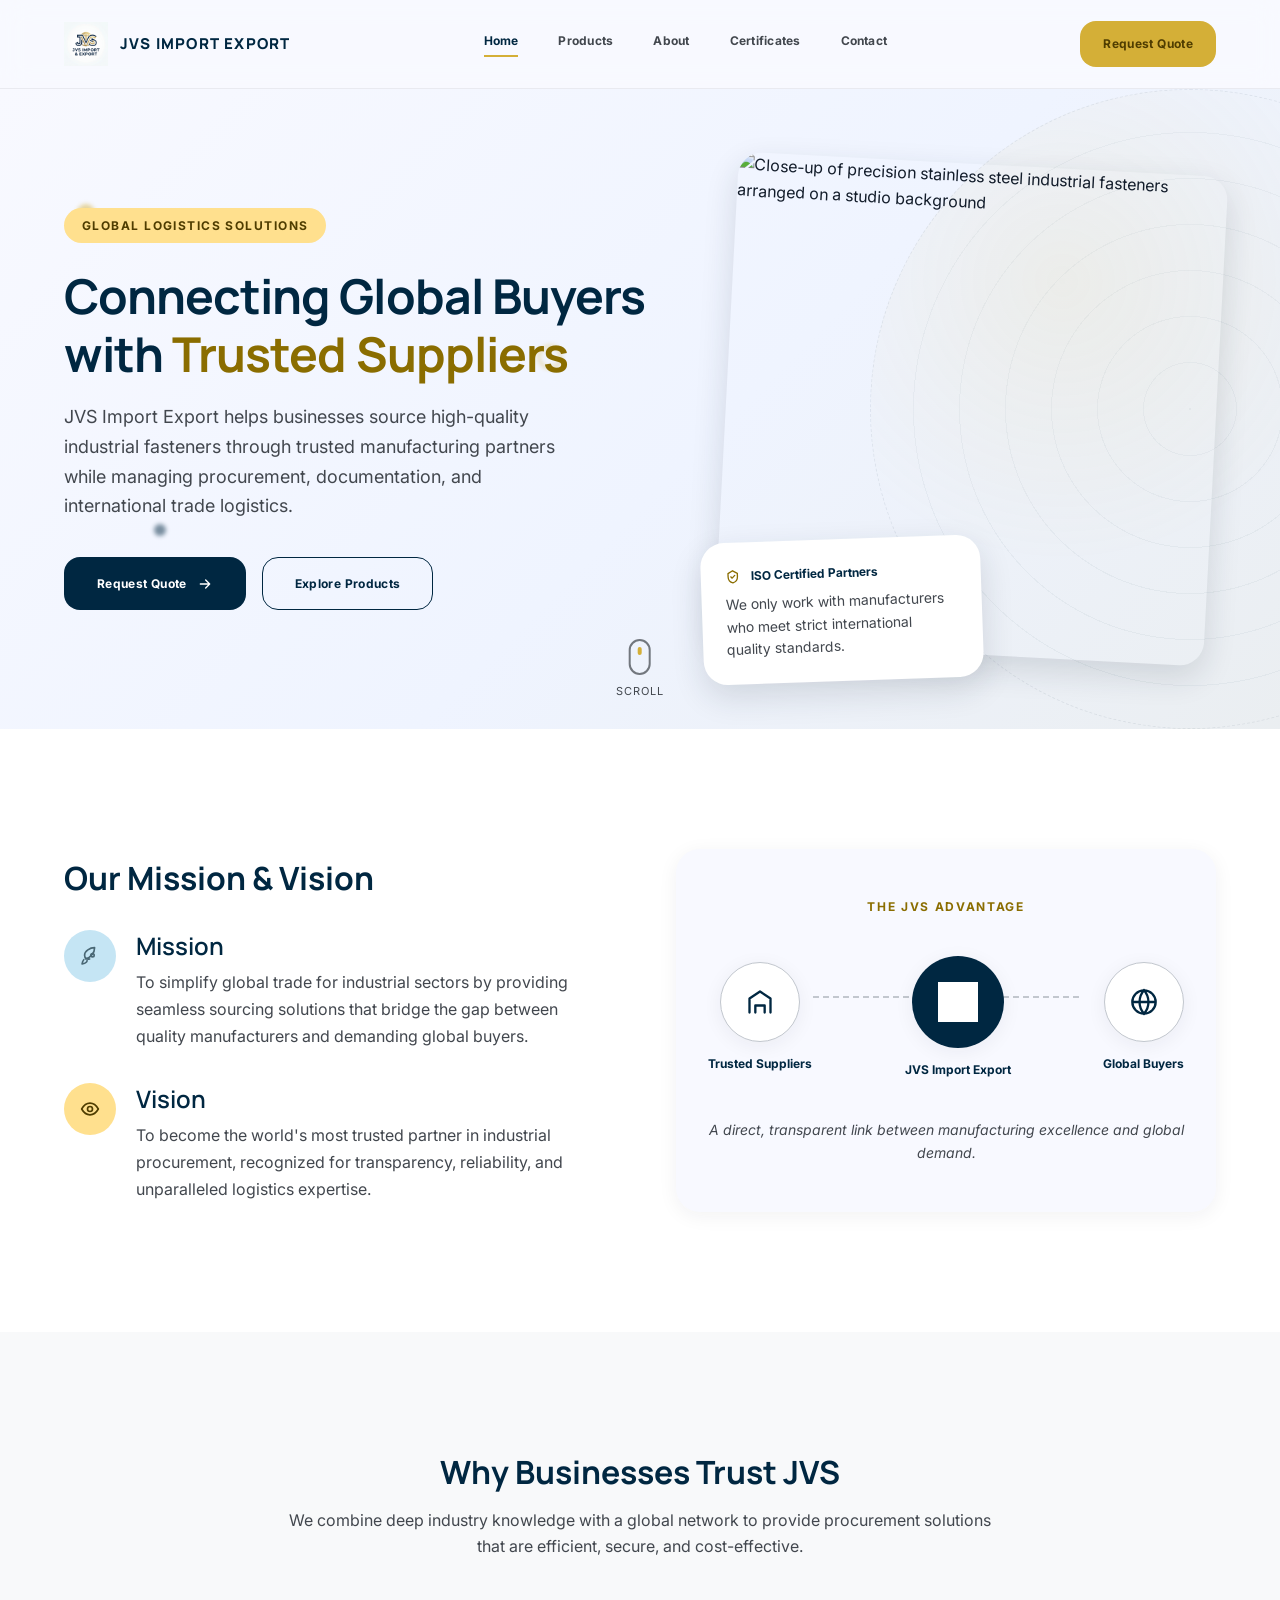
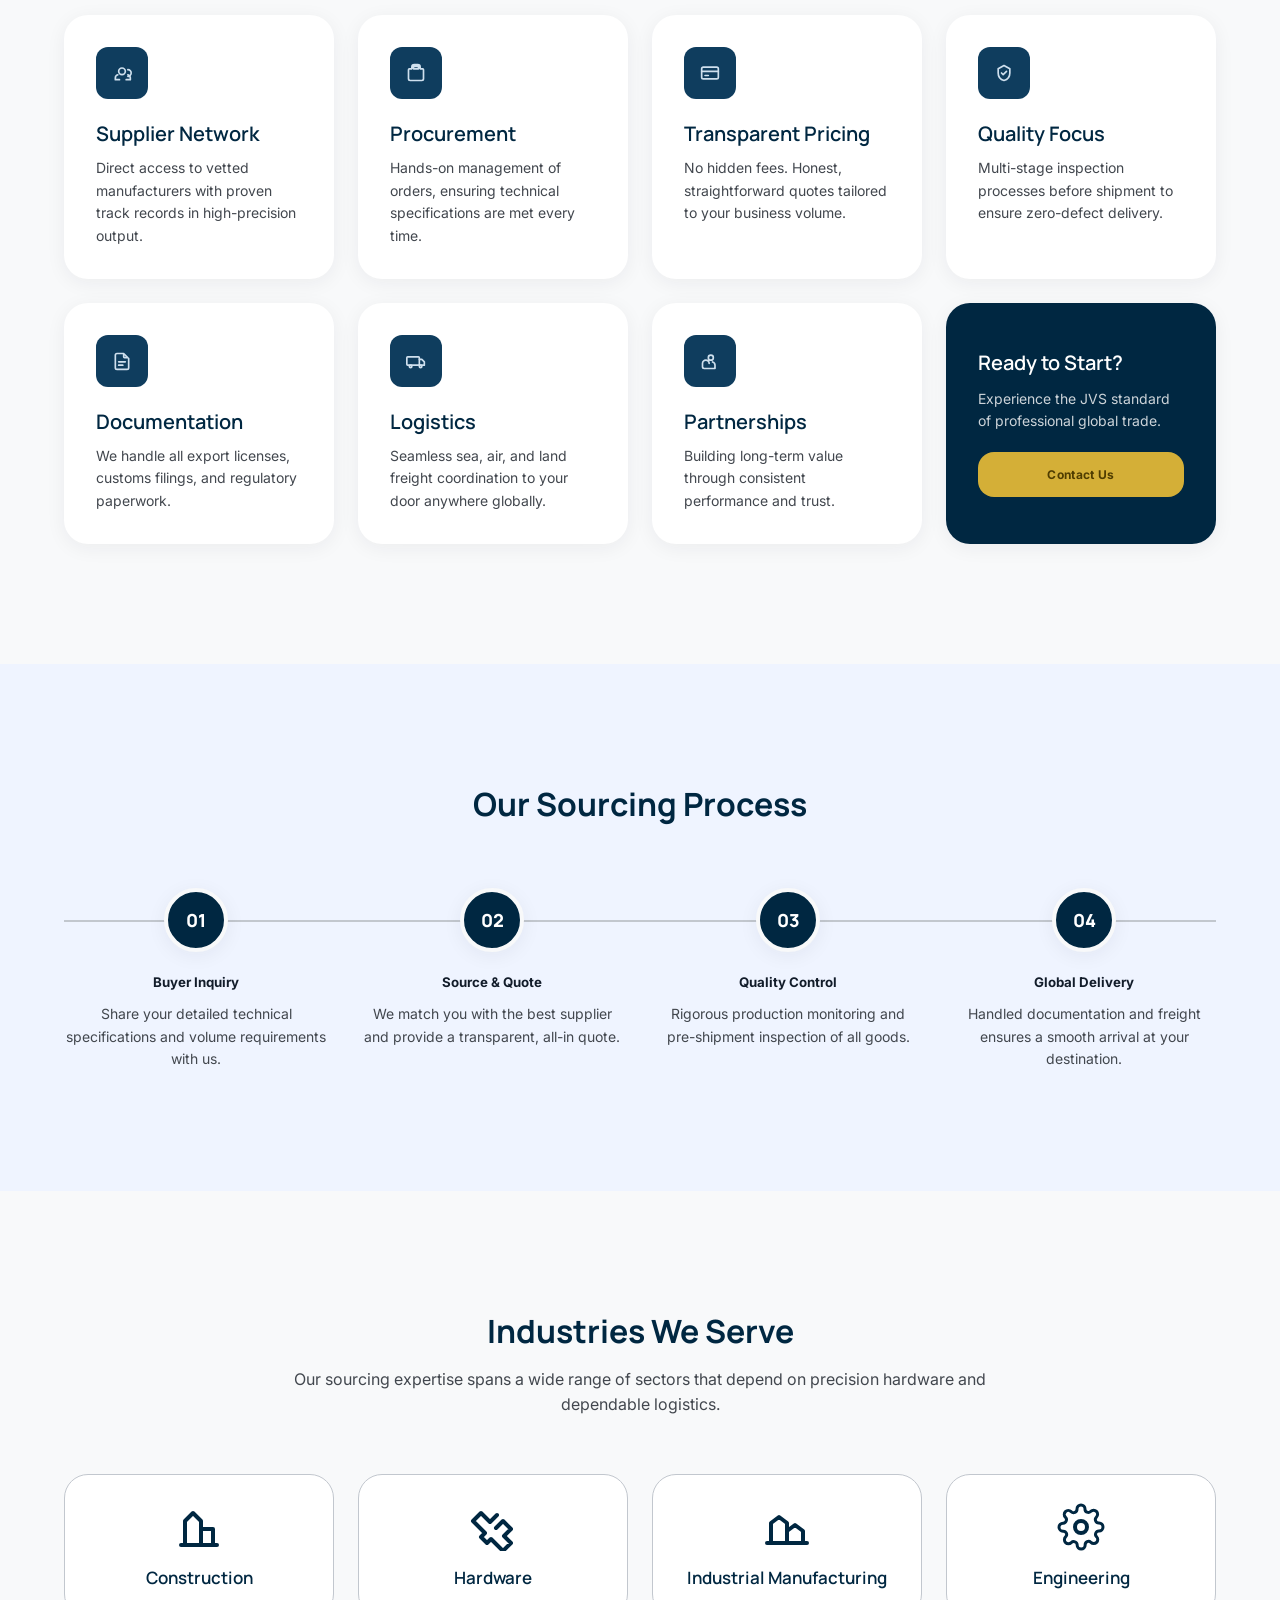
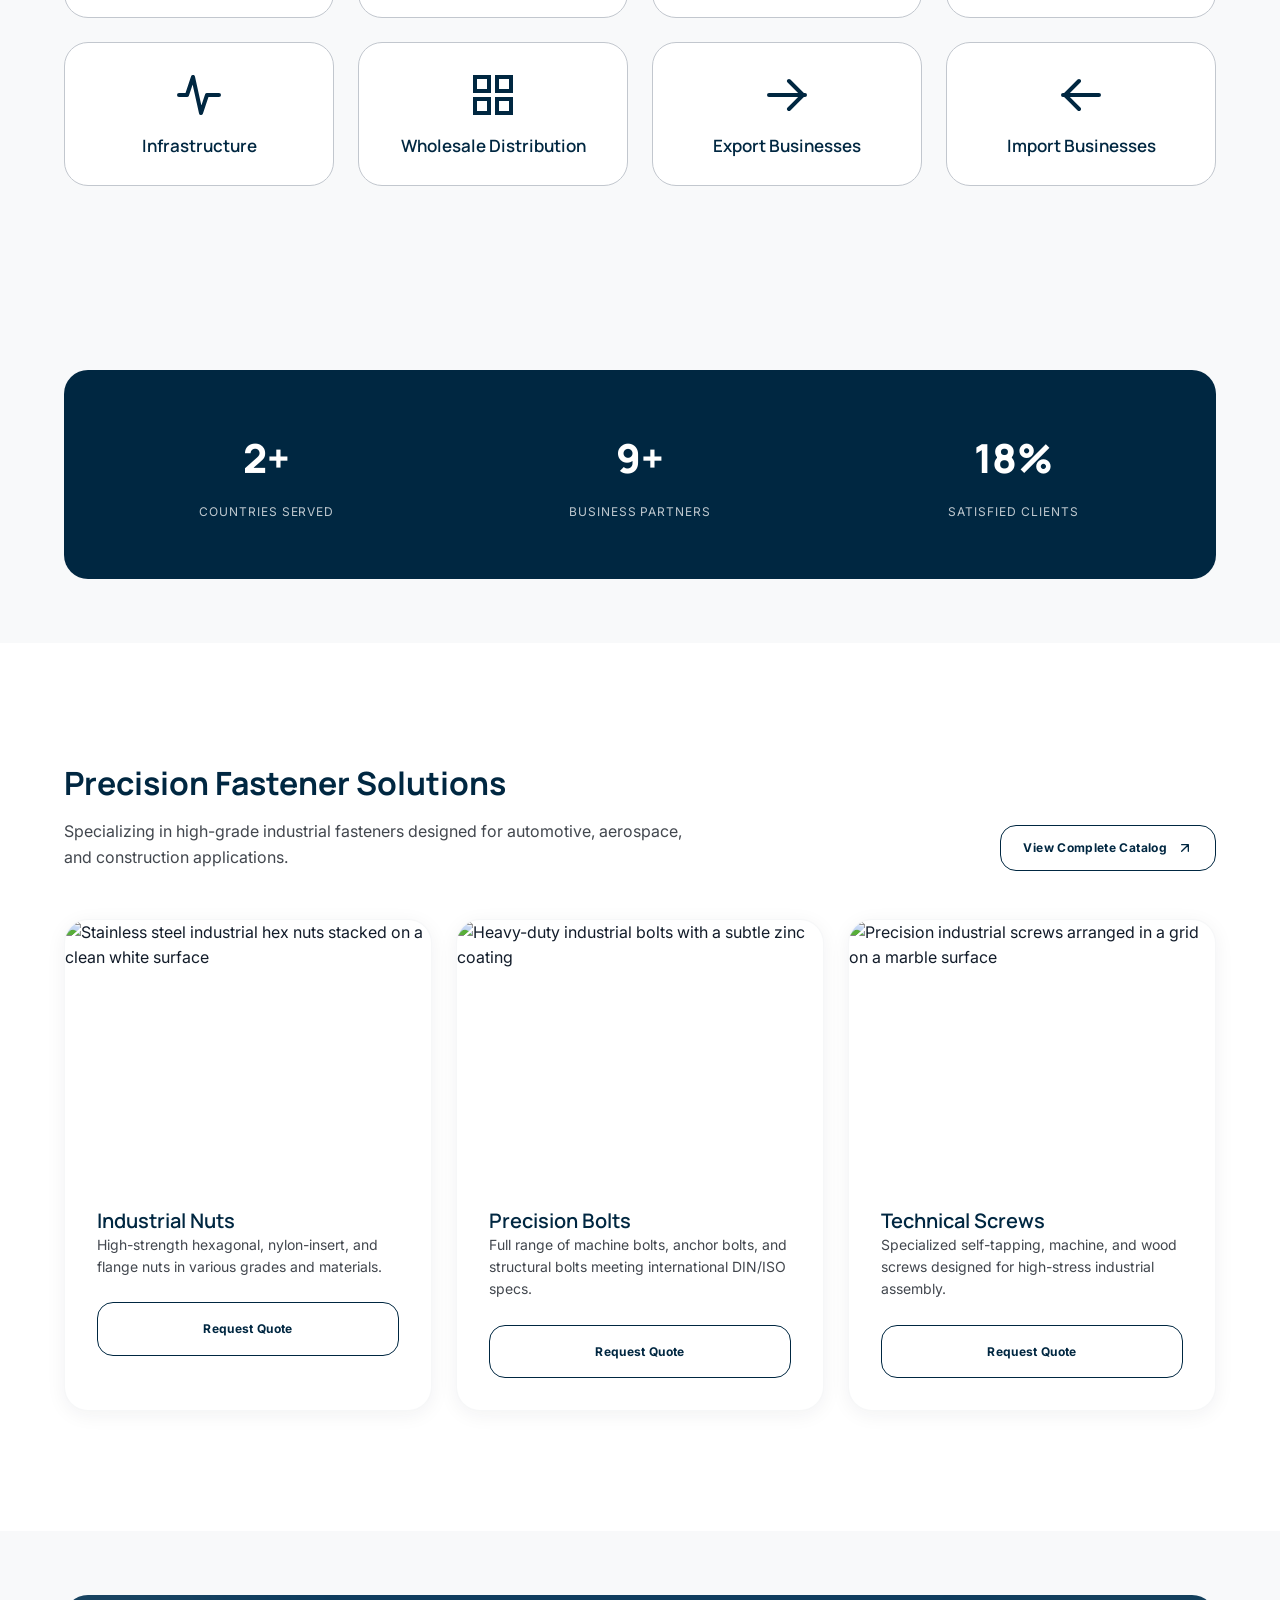
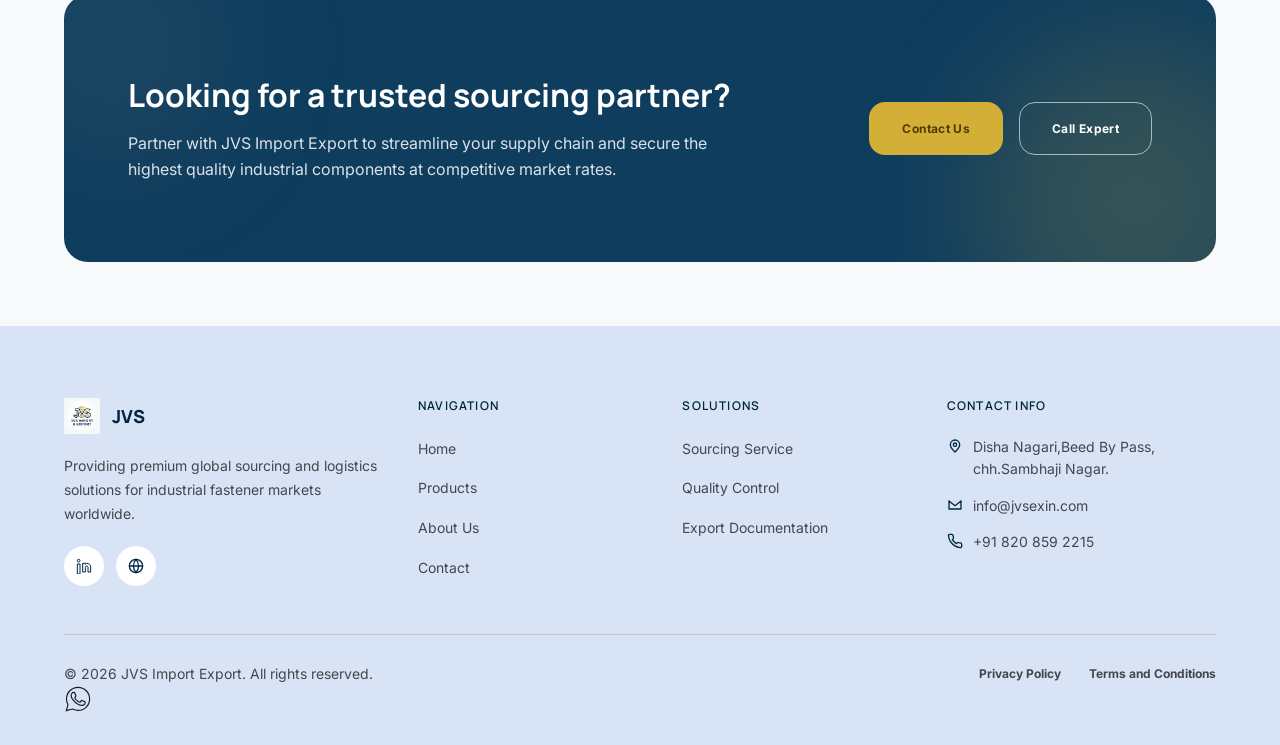
==== commit 0ddd906e: "Update company contact information" ====
--- a/index.html
+++ b/index.html
@@ -435,7 +435,7 @@
    aria-label="JVS on LinkedIn">
             <svg class="icon icon--sm" viewBox="0 0 24 24"><path d="M16 8a6 6 0 0 1 6 6v7h-4v-7a2 2 0 0 0-4 0v7h-4V8h4v1.5A5.98 5.98 0 0 1 16 8zM2 9h4v15H2zM4 6a2 2 0 1 1 0-4 2 2 0 0 1 0 4z" stroke-width="1.5" stroke-linejoin="round"/></svg>
           </a>
-          <a href="#" aria-label="JVS company website">
+          <a href="https://jvsexin.com/" aria-label="JVS company website">
             <svg class="icon icon--sm" viewBox="0 0 24 24"><circle cx="12" cy="12" r="10" stroke-width="2"/><path d="M2 12h20M12 2a15 15 0 0 1 0 20 15 15 0 0 1 0-20z" stroke-width="2"/></svg>
           </a>
         </div>
@@ -468,7 +468,7 @@
         </div>
         <div class="footer-contact-item">
           <svg class="icon icon--sm" viewBox="0 0 24 24"><path d="M4 4h16v16H4z" stroke-width="0" fill="none"/><path d="M3 6l9 7 9-7M3 6v12h18V6" stroke-width="2" stroke-linecap="round" stroke-linejoin="round"/></svg>
-          <span>contact@jvs-trade.com</span>
+          <span>info@jvsexin.com</span>
         </div>
         <div class="footer-contact-item">
           <svg class="icon icon--sm" viewBox="0 0 24 24"><path d="M22 16.9v3a2 2 0 0 1-2.2 2 19.8 19.8 0 0 1-8.6-3 19.5 19.5 0 0 1-6-6 19.8 19.8 0 0 1-3-8.7A2 2 0 0 1 4.1 2h3a2 2 0 0 1 2 1.7c.1 1 .3 2 .6 3a2 2 0 0 1-.5 2.1L8 10a16 16 0 0 0 6 6l1.2-1.2a2 2 0 0 1 2.1-.5c1 .3 2 .5 3 .6a2 2 0 0 1 1.7 2z" stroke-width="2" stroke-linecap="round" stroke-linejoin="round"/></svg>
